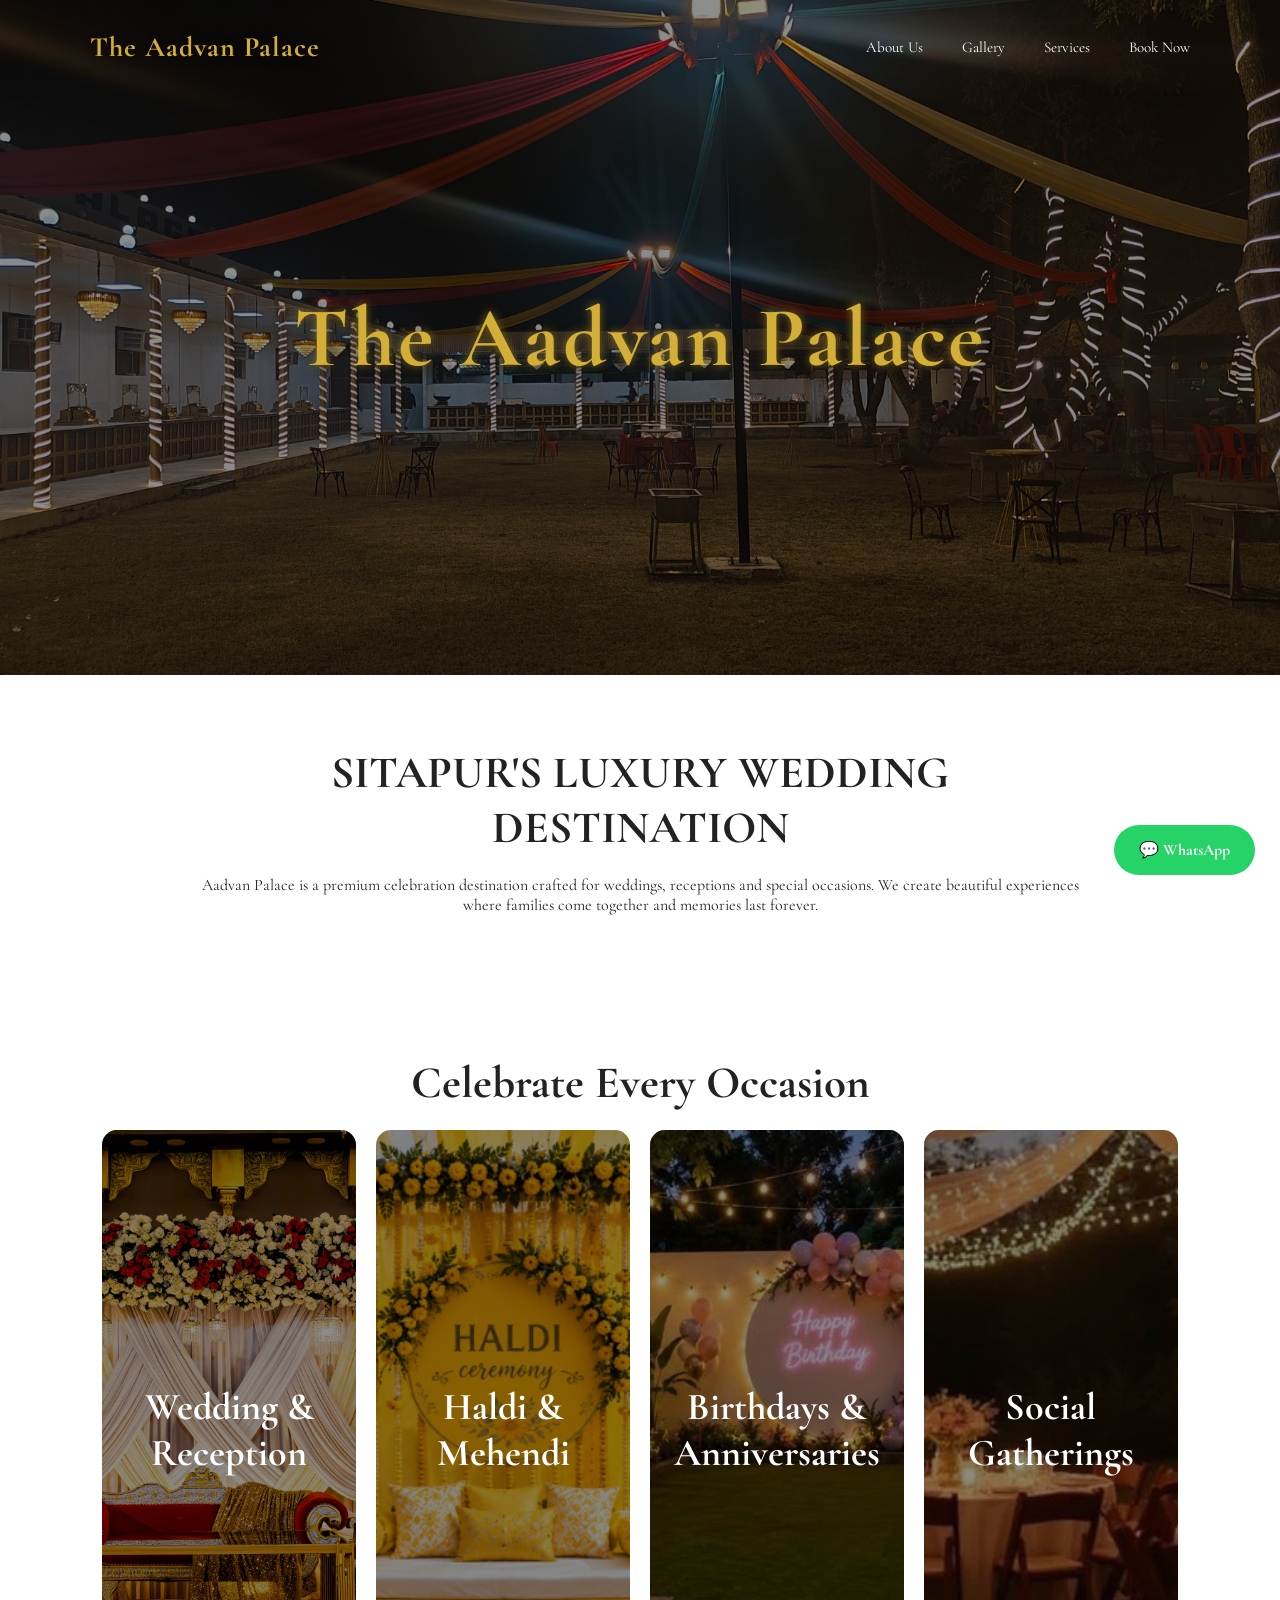
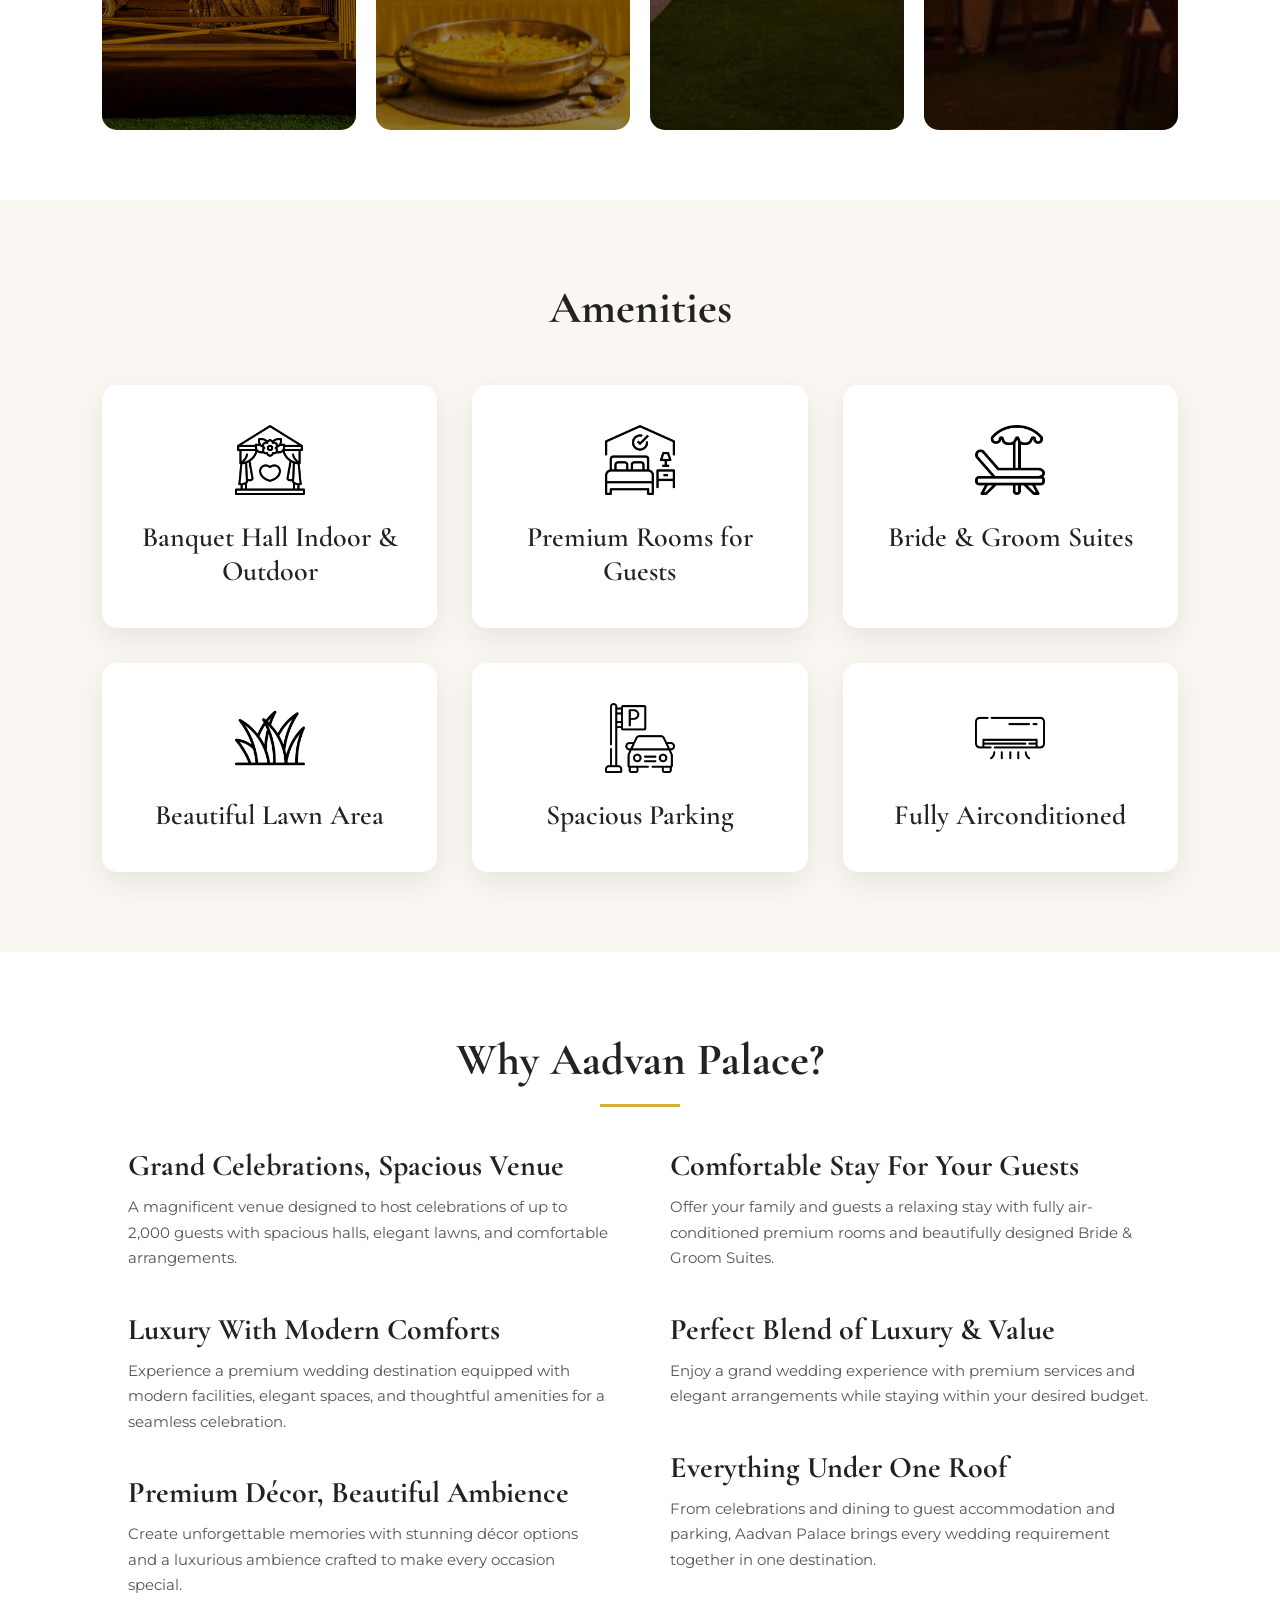
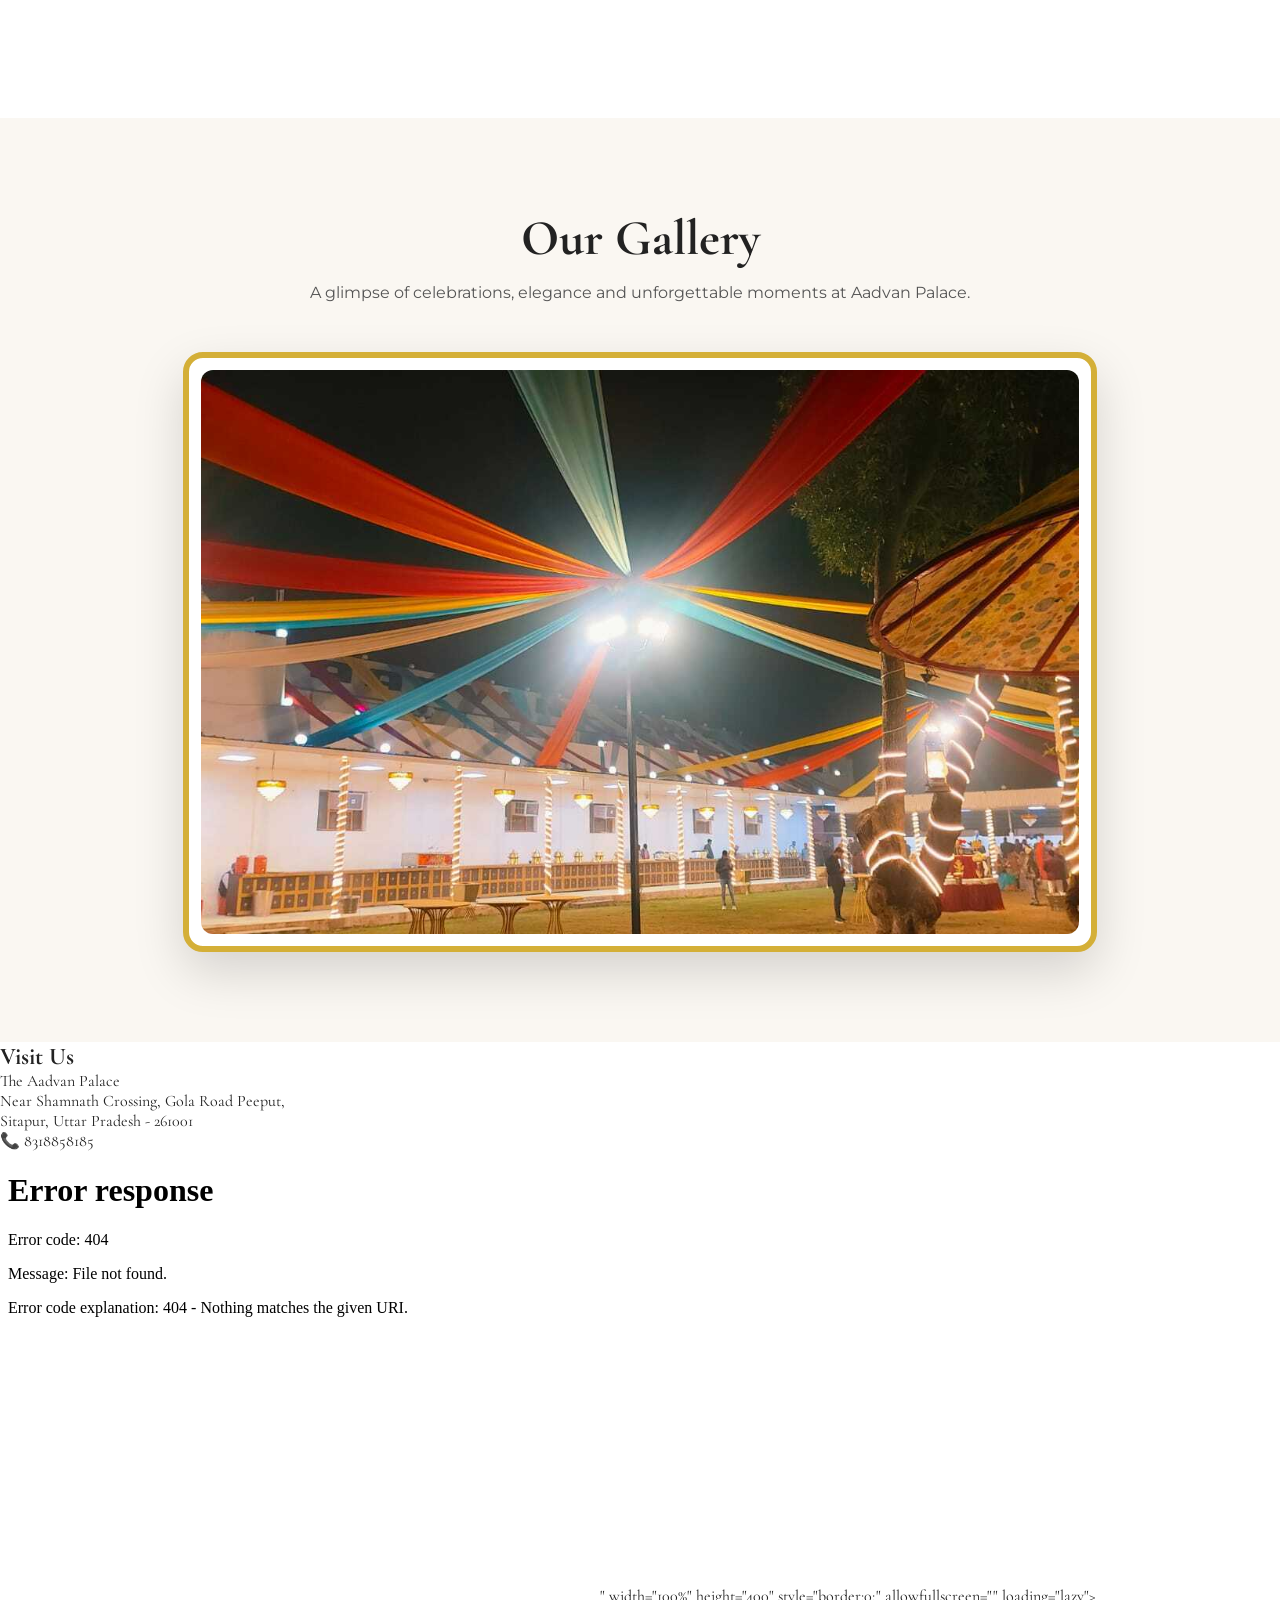
==== index.html @ c975ade1 "Update index.html" ====
<!DOCTYPE html>
<html>
<head>
    <title>The Aadvan Palace</title>
    <link rel="stylesheet" href="style.css">
    
    <link href="https://fonts.googleapis.com/css2?family=Cormorant+Garamond:wght@500;600;700&family=Montserrat:wght@300;400;500&display=swap" rel="stylesheet">
    
</head>

<body>

<header>
    <div class="logo">
        The Aadvan Palace
    </div>

    <nav>
        <a href="#">About Us</a>
        <a href="#">Gallery</a>
        <a href="#">Services</a>
        <a href="#">Book Now</a>
    </nav>
</header>


<section class="hero">

    <div class="hero-content">

  <h1>The Aadvan Palace</h1>


    </div>

</section>


<section class="about">

<h2>SITAPUR'S LUXURY WEDDING DESTINATION</h2>

<p>
Aadvan Palace is a premium celebration destination crafted for weddings,
receptions and special occasions. We create beautiful experiences where
families come together and memories last forever.
</p>

</section>


<section class="celebrations">

<h2>Celebrate Every Occasion</h2>

<div class="cards">

<div class="card wedding">
<h3>Wedding & Reception</h3>
</div>

<div class="card haldi">
<h3>Haldi & Mehendi</h3>
</div>

<div class="card birthday">
<h3>Birthdays & Anniversaries</h3>
</div>

<div class="card social">
<h3>Social Gatherings</h3>
</div>

</div>
</section>

    <section class="amenities">

<h2>Amenities</h2>

<div class="amenity-grid">

<div class="amenity">
<img src="images/banquet.png">
<h3>Banquet Hall Indoor & Outdoor</h3>
</div>

<div class="amenity">
<img src="images/rooms.png">
<h3>Premium Rooms for Guests</h3>
</div>

<div class="amenity">
<img src="images/suite.png">
<h3>Bride & Groom Suites</h3>
</div>

<div class="amenity">
<img src="images/lawn.png">
<h3>Beautiful Lawn Area</h3>
</div>

<div class="amenity">
<img src="images/parking.png">
<h3>Spacious Parking</h3>
</div>

<div class="amenity">
<img src="images/ac.png">
<h3>Fully Airconditioned</h3>
</div>

</div>

</section>

    <section class="why-aadvan">

<h2>Why Aadvan Palace?</h2>

<div class="why-container">

<div class="why-column">

<div class="why-item">
<h3>Grand Celebrations, Spacious Venue</h3>
<p>A magnificent venue designed to host celebrations of up to 2,000 guests with spacious halls, elegant lawns, and comfortable arrangements.</p>
</div>

<div class="why-item">
<h3>Luxury With Modern Comforts</h3>
<p>Experience a premium wedding destination equipped with modern facilities, elegant spaces, and thoughtful amenities for a seamless celebration.</p>
</div>

<div class="why-item">
<h3>Premium Décor, Beautiful Ambience</h3>
<p>Create unforgettable memories with stunning décor options and a luxurious ambience crafted to make every occasion special.</p>
</div>

</div>


<div class="why-column">

<div class="why-item">
<h3>Comfortable Stay For Your Guests</h3>
<p>Offer your family and guests a relaxing stay with fully air-conditioned premium rooms and beautifully designed Bride & Groom Suites.</p>
</div>

<div class="why-item">
<h3>Perfect Blend of Luxury & Value</h3>
<p>Enjoy a grand wedding experience with premium services and elegant arrangements while staying within your desired budget.</p>
</div>

<div class="why-item">
<h3>Everything Under One Roof</h3>
<p>From celebrations and dining to guest accommodation and parking, Aadvan Palace brings every wedding requirement together in one destination.</p>
</div>

</div>

</div>

</section>

    <section class="luxury-gallery">

<h2>Our Gallery</h2>

<p>
A glimpse of celebrations, elegance and unforgettable moments at Aadvan Palace.
</p>

<div class="gallery-frame">

<img id="gallery-image" src="images/gallery/gallery1.jpg">

</div>

</section>

    <section class="location">

<div class="location-info">

<h2>Visit Us</h2>

<p>
The Aadvan Palace<br>
Near Shamnath Crossing, Gola Road Peeput,<br>
Sitapur, Uttar Pradesh - 261001
</p>

<p>
📞 8318858185
</p>

</div>


<div class="map">

<iframe 
src="<iframe src="https://www.google.com/maps/embed?pb=!1m18!1m12!1m3!1d3536.099577955686!2d80.66773757611084!3d27.590442230636704!2m3!1f0!2f0!3f0!3m2!1i1024!2i768!4f13.1!3m3!1m2!1s0x399ed7fc6687936d%3A0x88c2ce3d3e775620!2sAadvan%20Resort!5e0!3m2!1sen!2sin!4v1784710762955!5m2!1sen!2sin" width="600" height="450" style="border:0;" allowfullscreen="" loading="lazy" referrerpolicy="strict-origin-when-cross-origin"></iframe>"
width="100%" 
height="400" 
style="border:0;" 
allowfullscreen="" 
loading="lazy">
</iframe>

</div>

</section>


<a class="whatsapp" href="#">
💬 WhatsApp
</a>

    <script src="script.js"></script>

</body>
</html>
---- style.css ----
* {
    margin: 0;
    padding: 0;
    box-sizing: border-box;
}

body {
    font-family: 'Cormorant Garamond', sans-serif;
    color: #222;
}

/* Header */

header {
    position: absolute;
    top: 0;
    width: 100%;
    padding: 30px 7%;
    display: flex;
    justify-content: space-between;
    align-items: center;
    z-index: 10;
    color: white;
}

.logo {
     font-family: 'Cormorant Garamond', serif;

    font-size: 28px;

    font-weight: 700;

    color: #d4af37;

    text-shadow: 2px 3px 8px rgba(0,0,0,0.5);

    letter-spacing: 1px;
}

nav a {
    color: white;
    text-decoration: none;
    margin-left: 35px;
    font-size: 15px;
}


/* Hero */

.hero {

    height: 75vh;

    background-image: url("images/hero.jpg");

    background-size: cover;
    background-position: center;

    display: flex;
    align-items: center;
    justify-content: center;

    position: relative;

}

.hero:before {

    content: "";

    position: absolute;

    inset: 0;

    background: rgba(0,0,0,0.45);

}


.hero-content {

    position: relative;

    color: white;

    text-align: center;

    max-width: 800px;

}


.hero-content h1 {

       font-family: 'Cormorant Garamond', serif;

    font-size: 85px;

    color: #d4af37;

    text-shadow:
    0 0 10px rgba(212,175,55,0.6),
    3px 4px 12px rgba(0,0,0,0.7);

    letter-spacing: 3px;

    font-weight: 700;

}


.hero-content h2 {

     font-family: 'Cormorant Garamond', serif;

    font-size: 55px;

    color:#f2f7f6;

    margin-bottom: 25px;

    letter-spacing: 1px;

}


.hero-content p {

    margin-top: 20px;

    font-size: 18px;

}



/* About */

.about {

    padding: 70px 15%;

    text-align: center;

}


.about h2,
.celebrations h2 {

    font-family: 'Cormorant Garamond', serif;

    font-size: 45px;

    margin-bottom: 20px;

}



/* Cards */

.celebrations {

    padding: 70px 8%;

    text-align: center;

}

.cards {

    display: grid;

    grid-template-columns: repeat(4, 1fr);

    gap: 20px;

}


.card {

    height: 600px;

    color: white;

    display: flex;

    justify-content: center;

    align-items: center;

    border-radius: 15px;

    background-size: cover;

    background-position: center;

    position: relative;

    overflow: hidden;

    transition: transform 0.4s ease;

}


.card:before {

    content: "";

    position: absolute;

    inset: 0;

    background: rgba(0,0,0,0.45);

}


.card h3 {

    position: relative;

    z-index: 2;

    font-family: 'Cormorant Garamond', serif;

    font-size: 38px;

}


.card:hover {

    transform: translateY(-10px) scale(1.03);

    box-shadow: 0 20px 40px rgba(0,0,0,0.25);

}


/* Card Images */

.wedding {

    background-image: url("images/wedding.jpg");

}


.haldi {

    background-image: url("images/haldi.jpg");

}


.birthday {

    background-image: url("images/birthday.jpg");

}


.social {

    background-image: url("images/social.jpg");

}

/* Amenities */

.amenities {

    padding: 80px 8%;
    text-align: center;
    background: #faf7f2;

}


.amenities h2 {

    font-family: 'Cormorant Garamond', serif;
    font-size: 45px;
    margin-bottom: 50px;

}


.amenity-grid {

    display: grid;
    grid-template-columns: repeat(3,1fr);
    gap: 35px;

}


.amenity {

    background: white;
    padding: 40px 25px;
    border-radius: 15px;
    box-shadow: 0 10px 30px rgba(0,0,0,0.08);

    transition: all 0.4s ease;

}


.amenity img {

    width: 70px;
    height: 70px;
    object-fit: contain;
    margin-bottom: 20px;

}


.amenity h3 {

    font-family: 'Cormorant Garamond', serif;
    font-size: 28px;
    font-weight: 600;

}


.amenity:hover {

    transform: translateY(-10px);

    box-shadow:0 20px 40px rgba(0,0,0,0.15);

}

/* Why Aadvan */

.why-aadvan {

    padding:80px 10%;
    text-align:center;
    background:white;

}


.why-aadvan h2 {

    font-family:'Cormorant Garamond', serif;
    font-size:45px;
    margin-bottom:60px;
    position:relative;

}


.why-aadvan h2:after {

    content:"";
    width:80px;
    height:3px;
    background:#d4af37;
    position:absolute;
    bottom:-20px;
    left:50%;
    transform:translateX(-50%);

}


.why-container {

    display:grid;
    grid-template-columns:1fr 1fr;
    gap:60px;
    text-align:left;

}


.why-item {

    margin-bottom:40px;

}


.why-item h3 {

    font-family:'Cormorant Garamond', serif;
    font-size:30px;
    color:#222;
    margin-bottom:10px;

}


.why-item p {

    font-family:'Montserrat', sans-serif;
    font-size:15px;
    line-height:1.7;
    color:#555;

}

/* Luxury Gallery */

.luxury-gallery {

    padding:90px 8%;
    text-align:center;
    background:#faf7f2;

}


.luxury-gallery h2 {

    font-family:'Cormorant Garamond', serif;
    font-size:50px;
    margin-bottom:15px;
    color:#222;

}


.luxury-gallery p {

    font-family:'Montserrat', sans-serif;
    font-size:16px;
    color:#555;
    margin-bottom:50px;

}


.gallery-frame {

    width:85%;
    height:600px;
    margin:auto;
    padding:12px;
    border:6px solid #d4af37;
    border-radius:20px;
    background:white;
    box-shadow:0 20px 50px rgba(0,0,0,0.15);

}


.gallery-frame img {

    width:100%;
    height:100%;
    object-fit:cover;
    border-radius:12px;
    opacity:1;
    transition: opacity 1.5s ease, transform 4s ease;

}

.gallery-frame img.zoom {

    transform:scale(1.00);

}



/* WhatsApp */

.whatsapp {

    position: fixed;

    bottom: 25px;

    right: 25px;

    background: #25D366;

    color:white;

    padding:15px 25px;

    border-radius:40px;

    text-decoration:none;

    font-weight:bold;

}


/* Mobile */

@media(max-width:768px){

header {

flex-direction:column;

}

nav {

margin-top:20px;

}

.cards {

grid-template-columns:1fr;

}

.hero-content h1 {

font-size:45px;

}
    .why-container {

grid-template-columns:1fr;

}

}


/* Luxury Title Animation */

.hero-content h1 {

    animation: revealTitle 4s ease forwards;


}


@keyframes revealTitle {

    from {

        opacity: 0;

        transform: translateY(30px);

        filter: blur(8px);

    }

    to {

        opacity: 1;

        transform: translateY(0);

        filter: blur(0);

    }

}
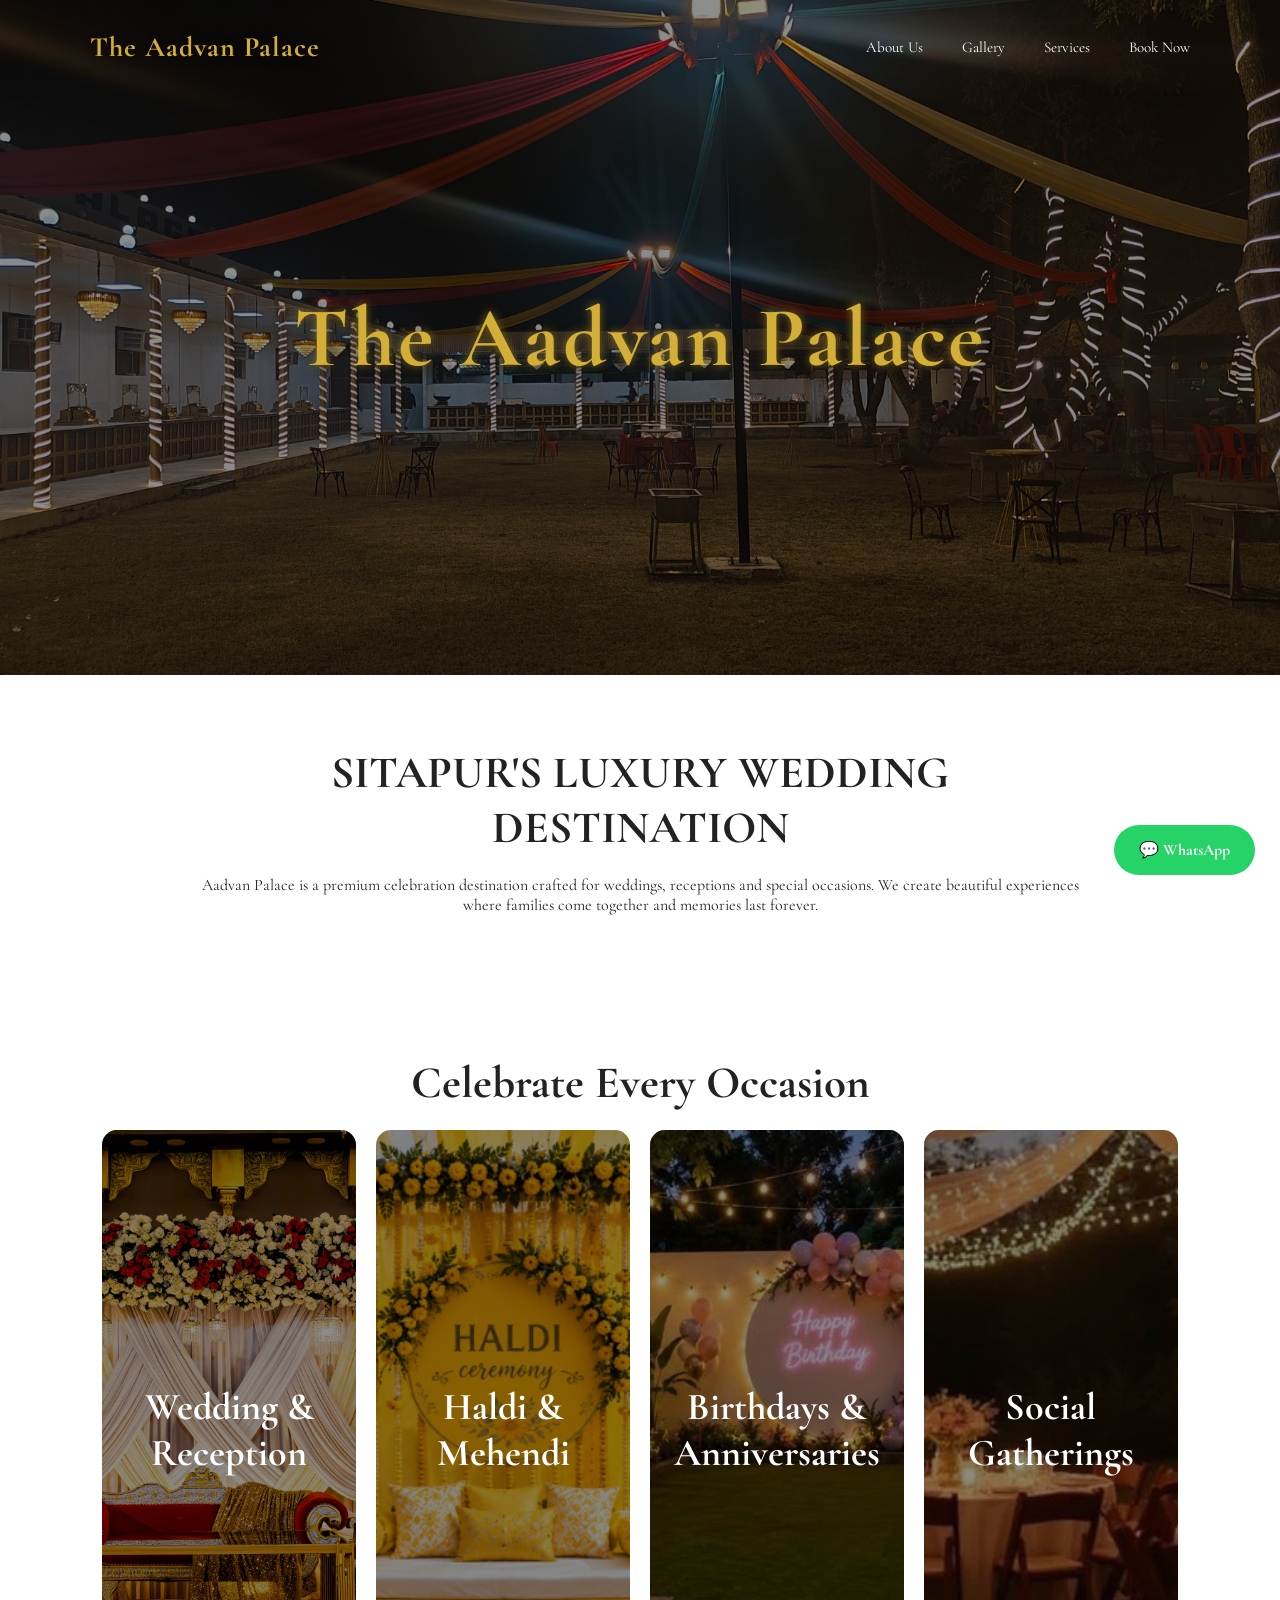
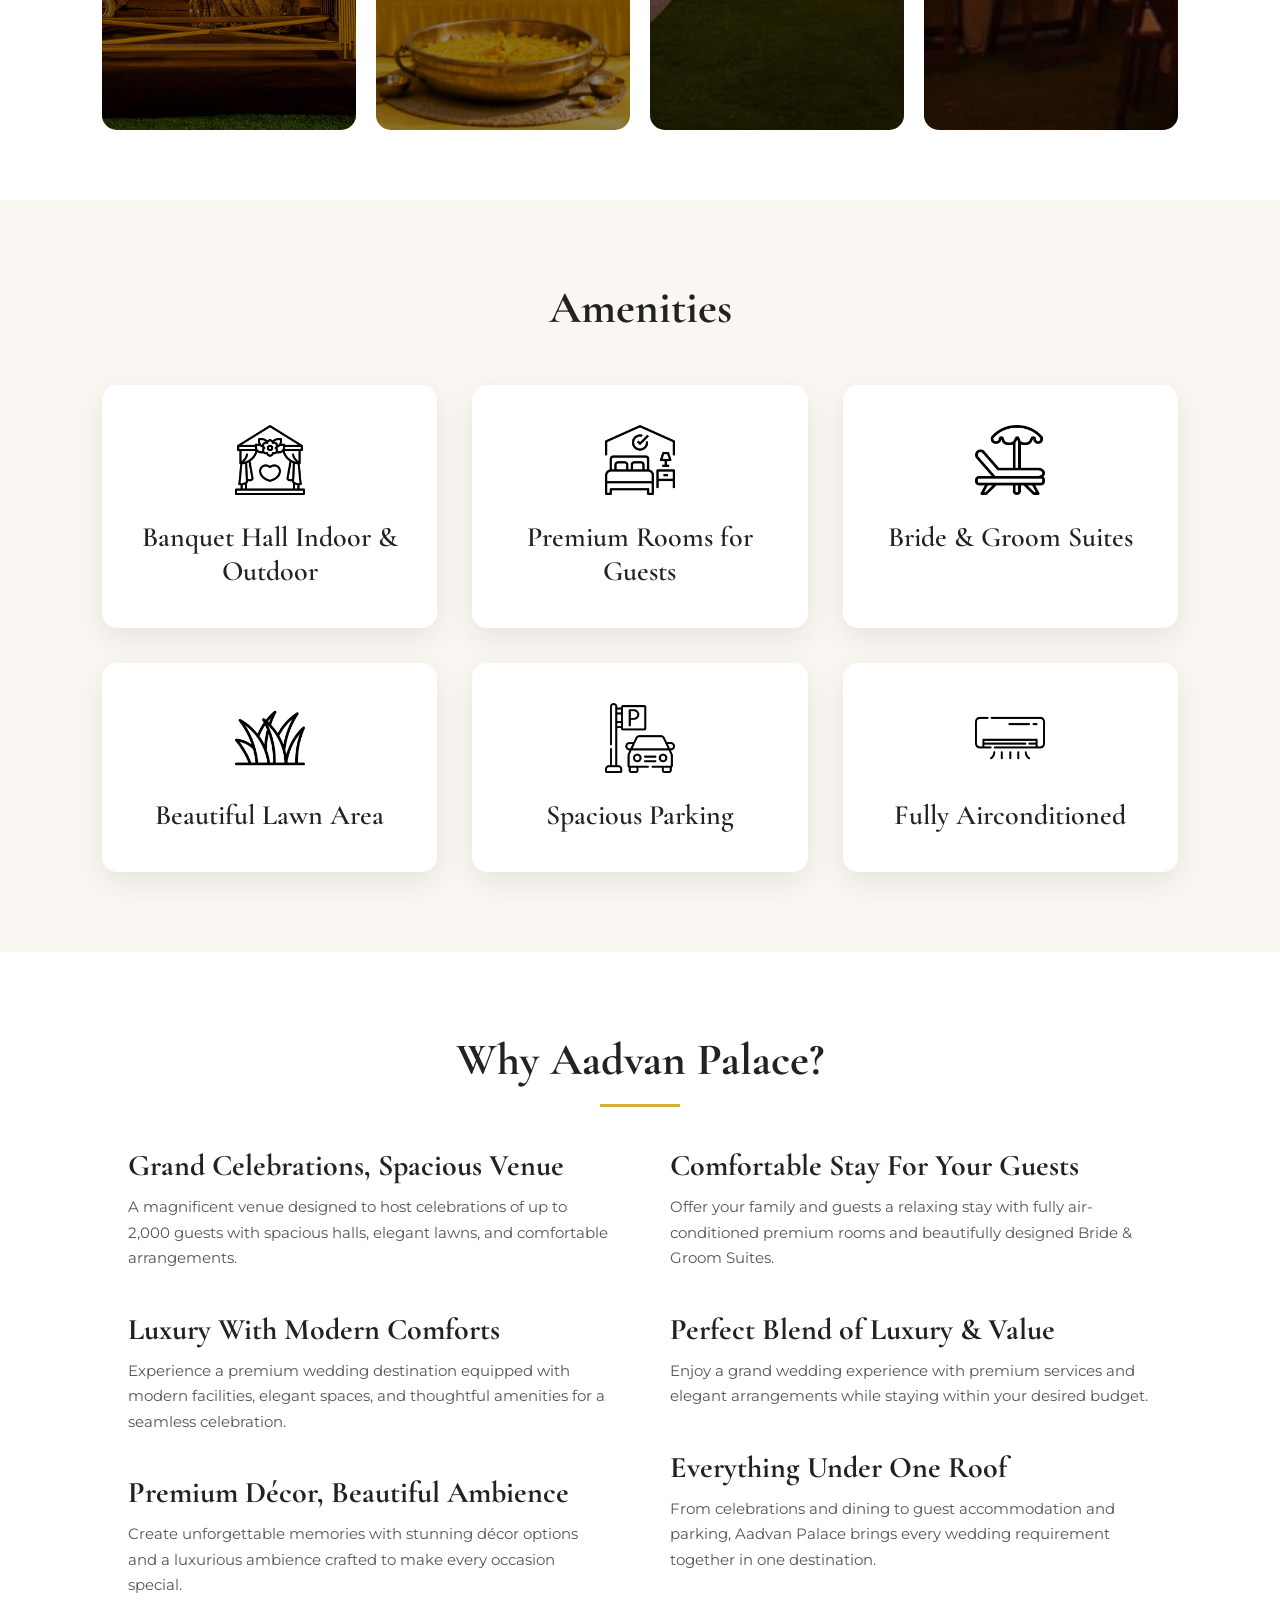
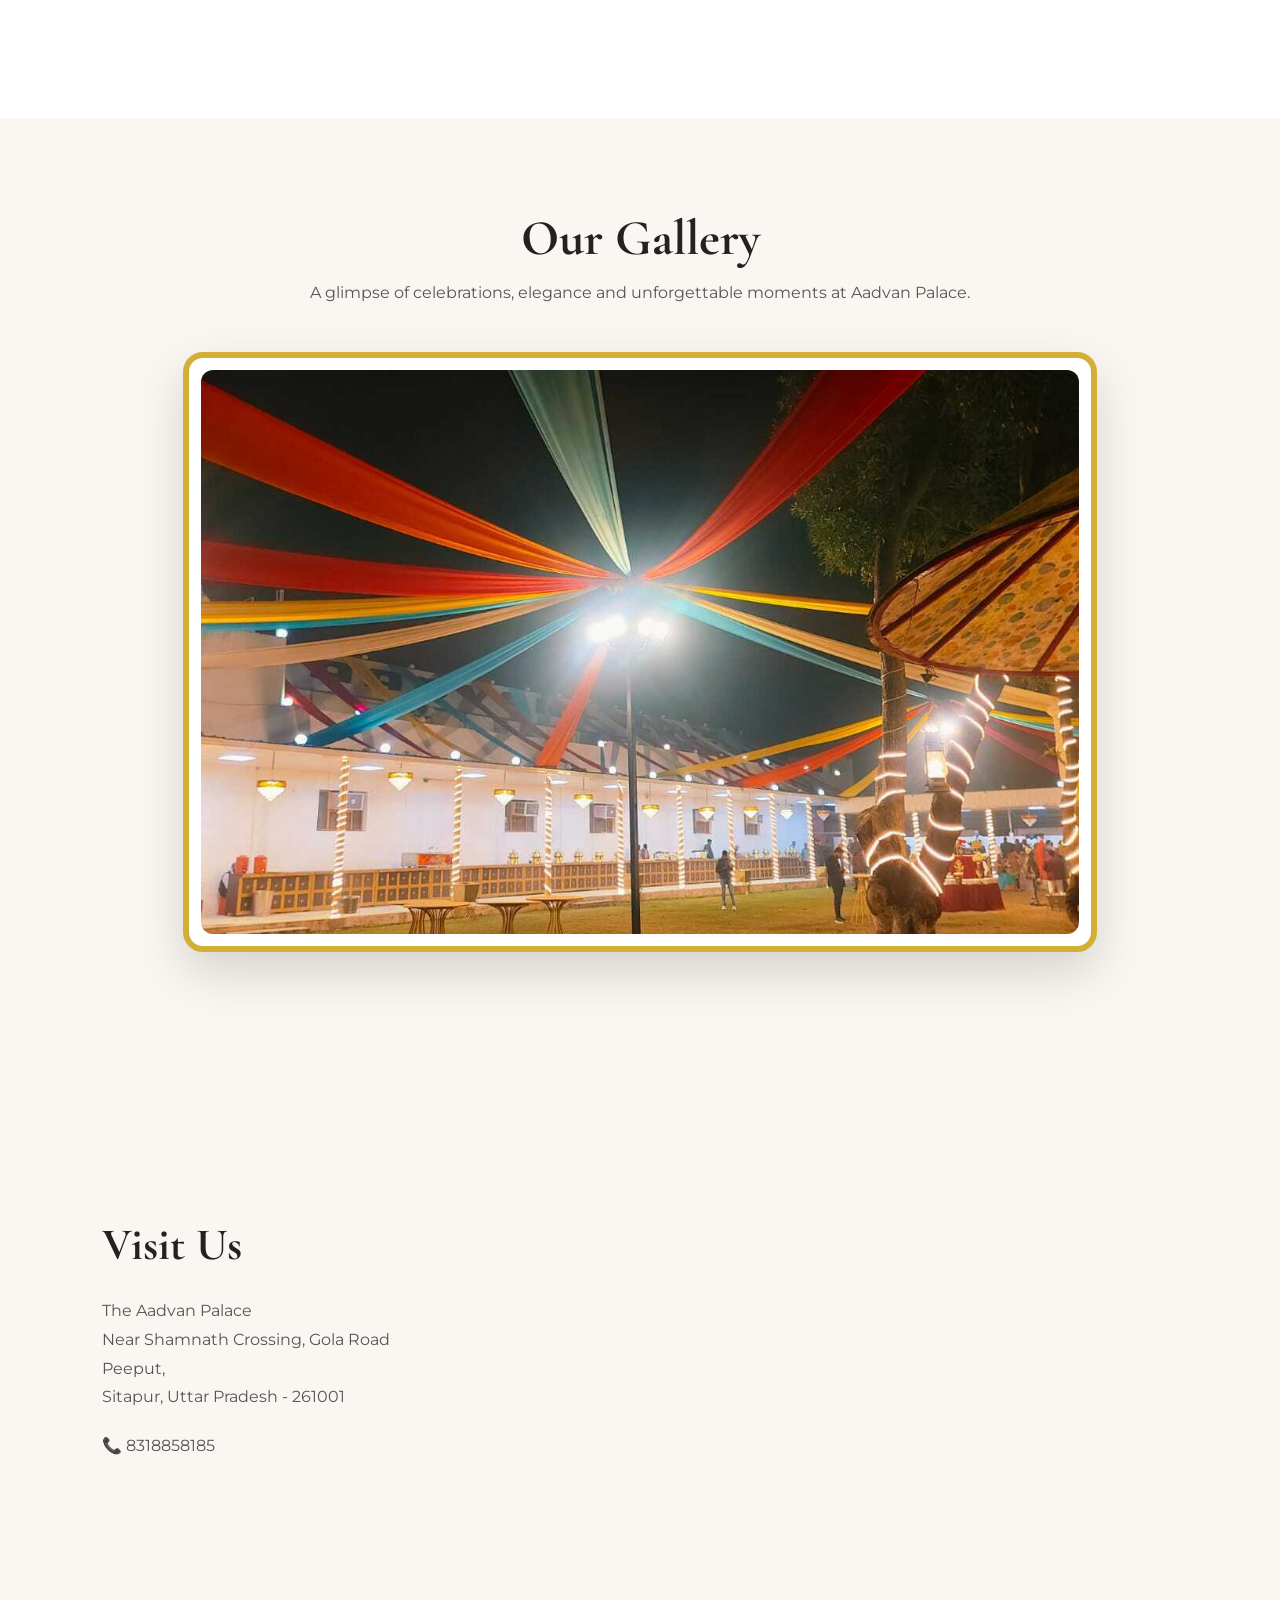
==== commit 1714fdf9: "Update index.html" ====
--- a/index.html
+++ b/index.html
@@ -201,7 +201,7 @@
 <div class="map">
 
 <iframe 
-src="<iframe src="https://www.google.com/maps/embed?pb=!1m18!1m12!1m3!1d3536.099577955686!2d80.66773757611084!3d27.590442230636704!2m3!1f0!2f0!3f0!3m2!1i1024!2i768!4f13.1!3m3!1m2!1s0x399ed7fc6687936d%3A0x88c2ce3d3e775620!2sAadvan%20Resort!5e0!3m2!1sen!2sin!4v1784710762955!5m2!1sen!2sin" width="600" height="450" style="border:0;" allowfullscreen="" loading="lazy" referrerpolicy="strict-origin-when-cross-origin"></iframe>"
+src="https://www.google.com/maps/embed?pb=!1m18!1m12!1m3!1d3536.099577955686!2d80.66773757611084!3d27.590442230636704!2m3!1f0!2f0!3f0!3m2!1i1024!2i768!4f13.1!3m3!1m2!1s0x399ed7fc6687936d%3A0x88c2ce3d3e775620!2sAadvan%20Resort!5e0!3m2!1sen!2sin!4v1784710762955!5m2!1sen!2sin" width="600" height="450" style="border:0;" allowfullscreen="" loading="lazy" referrerpolicy="strict-origin-when-cross-origin"
 width="100%" 
 height="400" 
 style="border:0;" 
--- a/style.css
+++ b/style.css
@@ -533,6 +533,57 @@
 
 }
 
+/* Location */
+
+.location {
+
+    display:grid;
+    grid-template-columns:1fr 2fr;
+    gap:40px;
+    padding:80px 8%;
+    background:#faf7f2;
+    align-items:center;
+
+}
+
+
+.location-info h2 {
+
+    font-family:'Cormorant Garamond', serif;
+    font-size:45px;
+    margin-bottom:25px;
+
+}
+
+
+.location-info p {
+
+    font-family:'Montserrat', sans-serif;
+    font-size:16px;
+    line-height:1.8;
+    color:#555;
+    margin-bottom:20px;
+
+}
+
+
+.map iframe {
+
+    border-radius:15px;
+
+}
+
+
+@media(max-width:768px){
+
+.location {
+
+grid-template-columns:1fr;
+
+}
+
+}
+
 
 /* Luxury Title Animation */
 
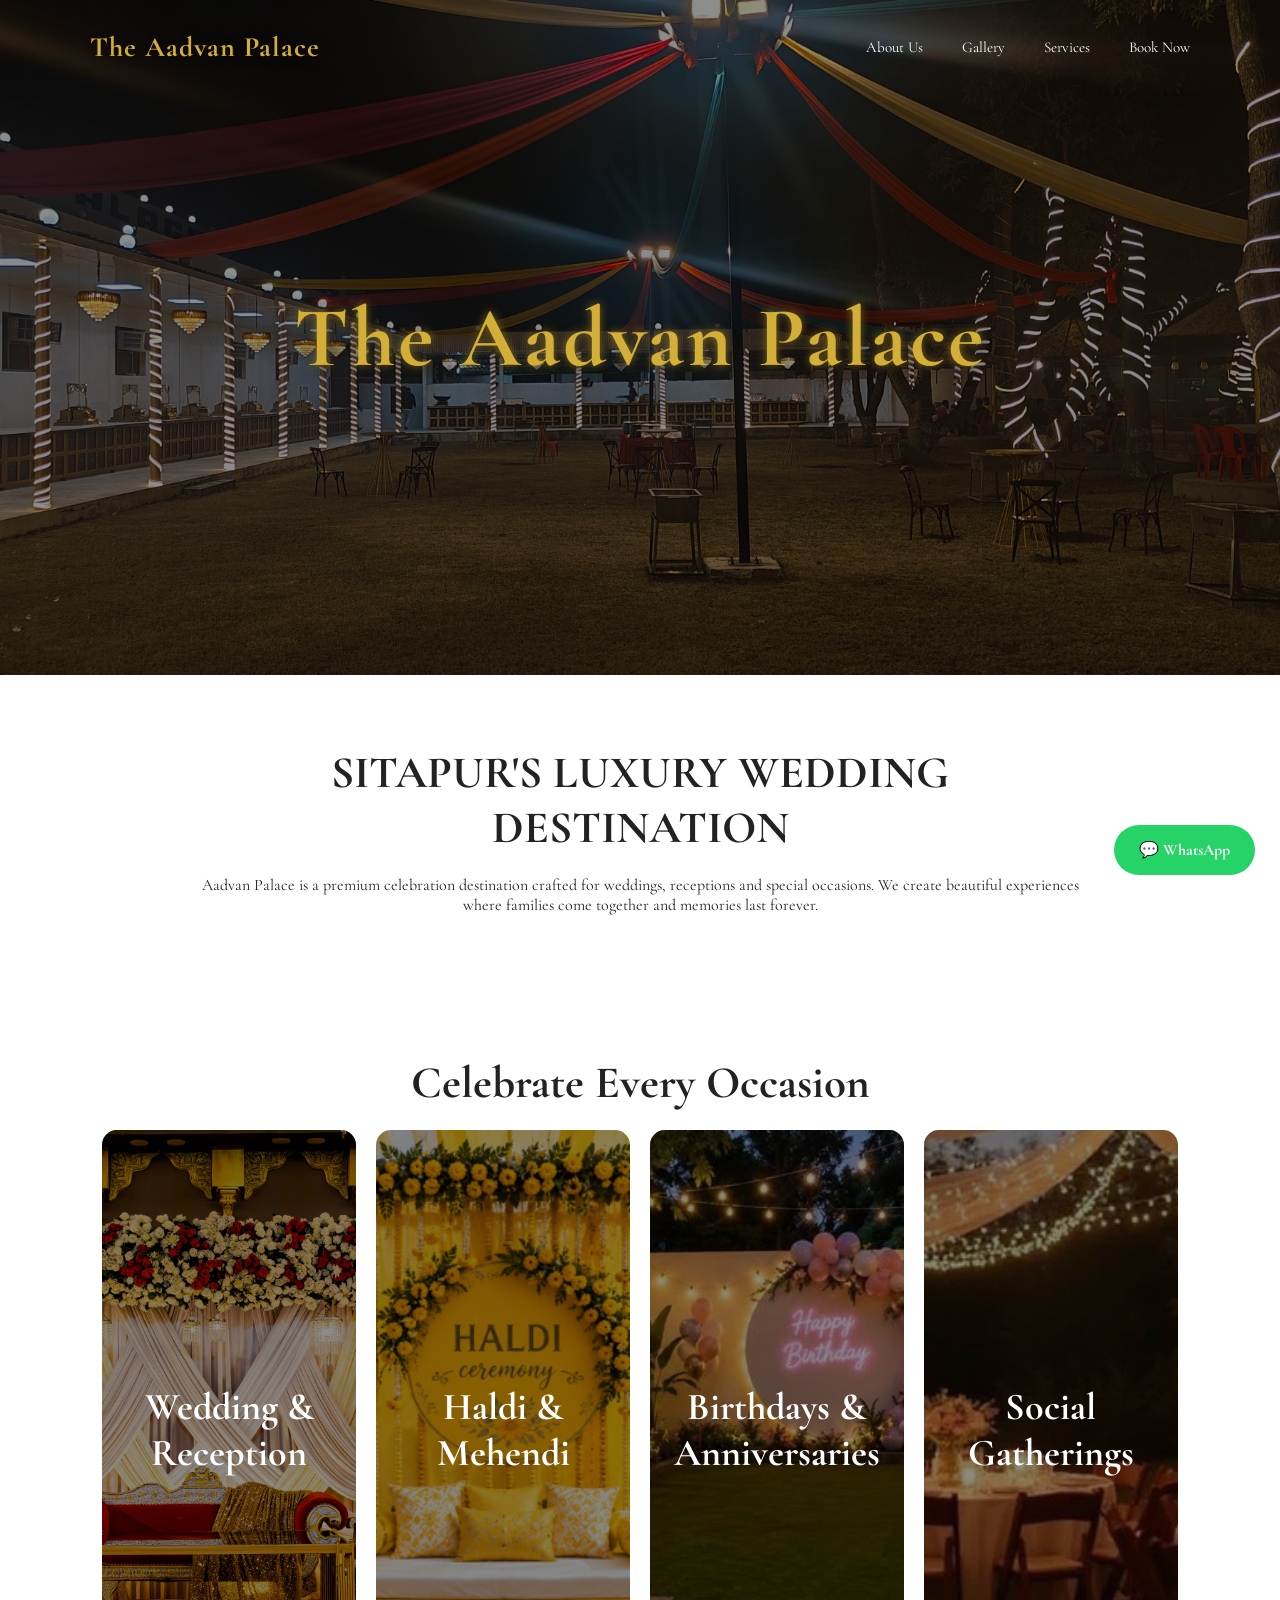
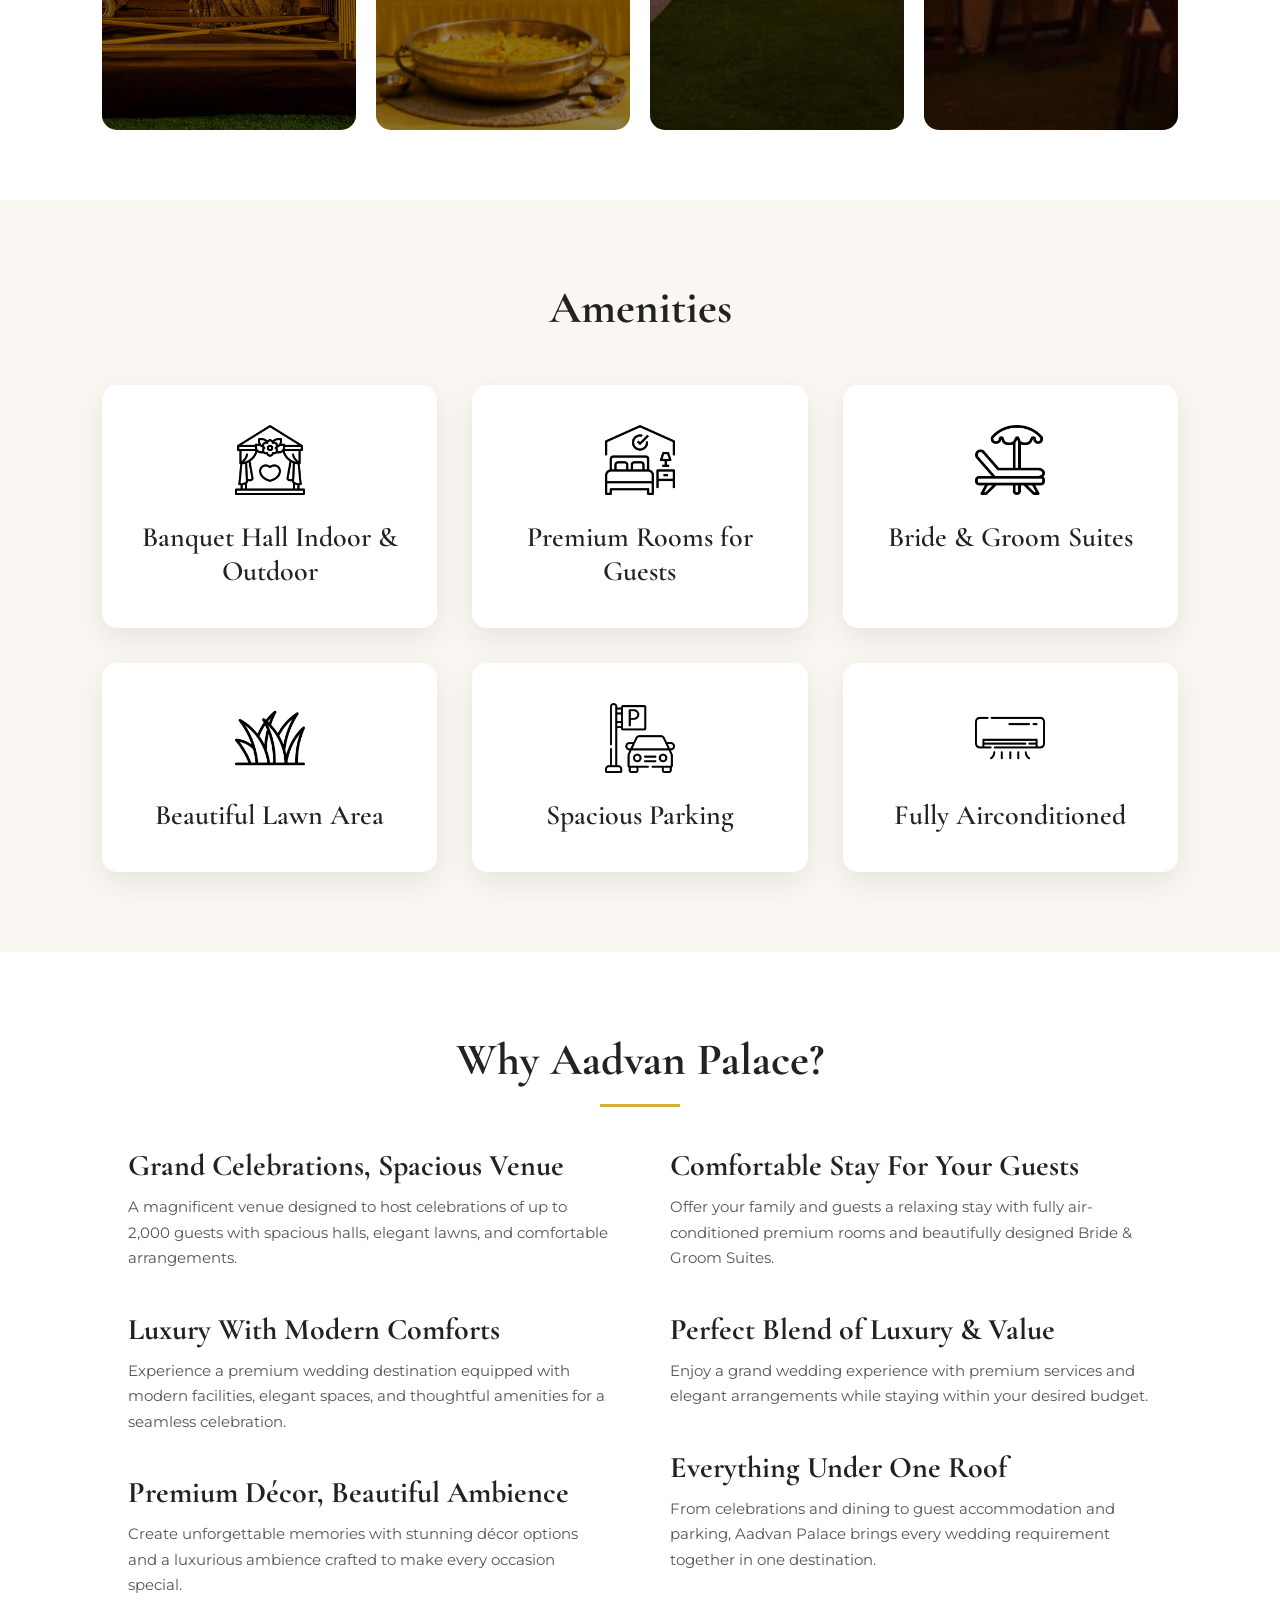
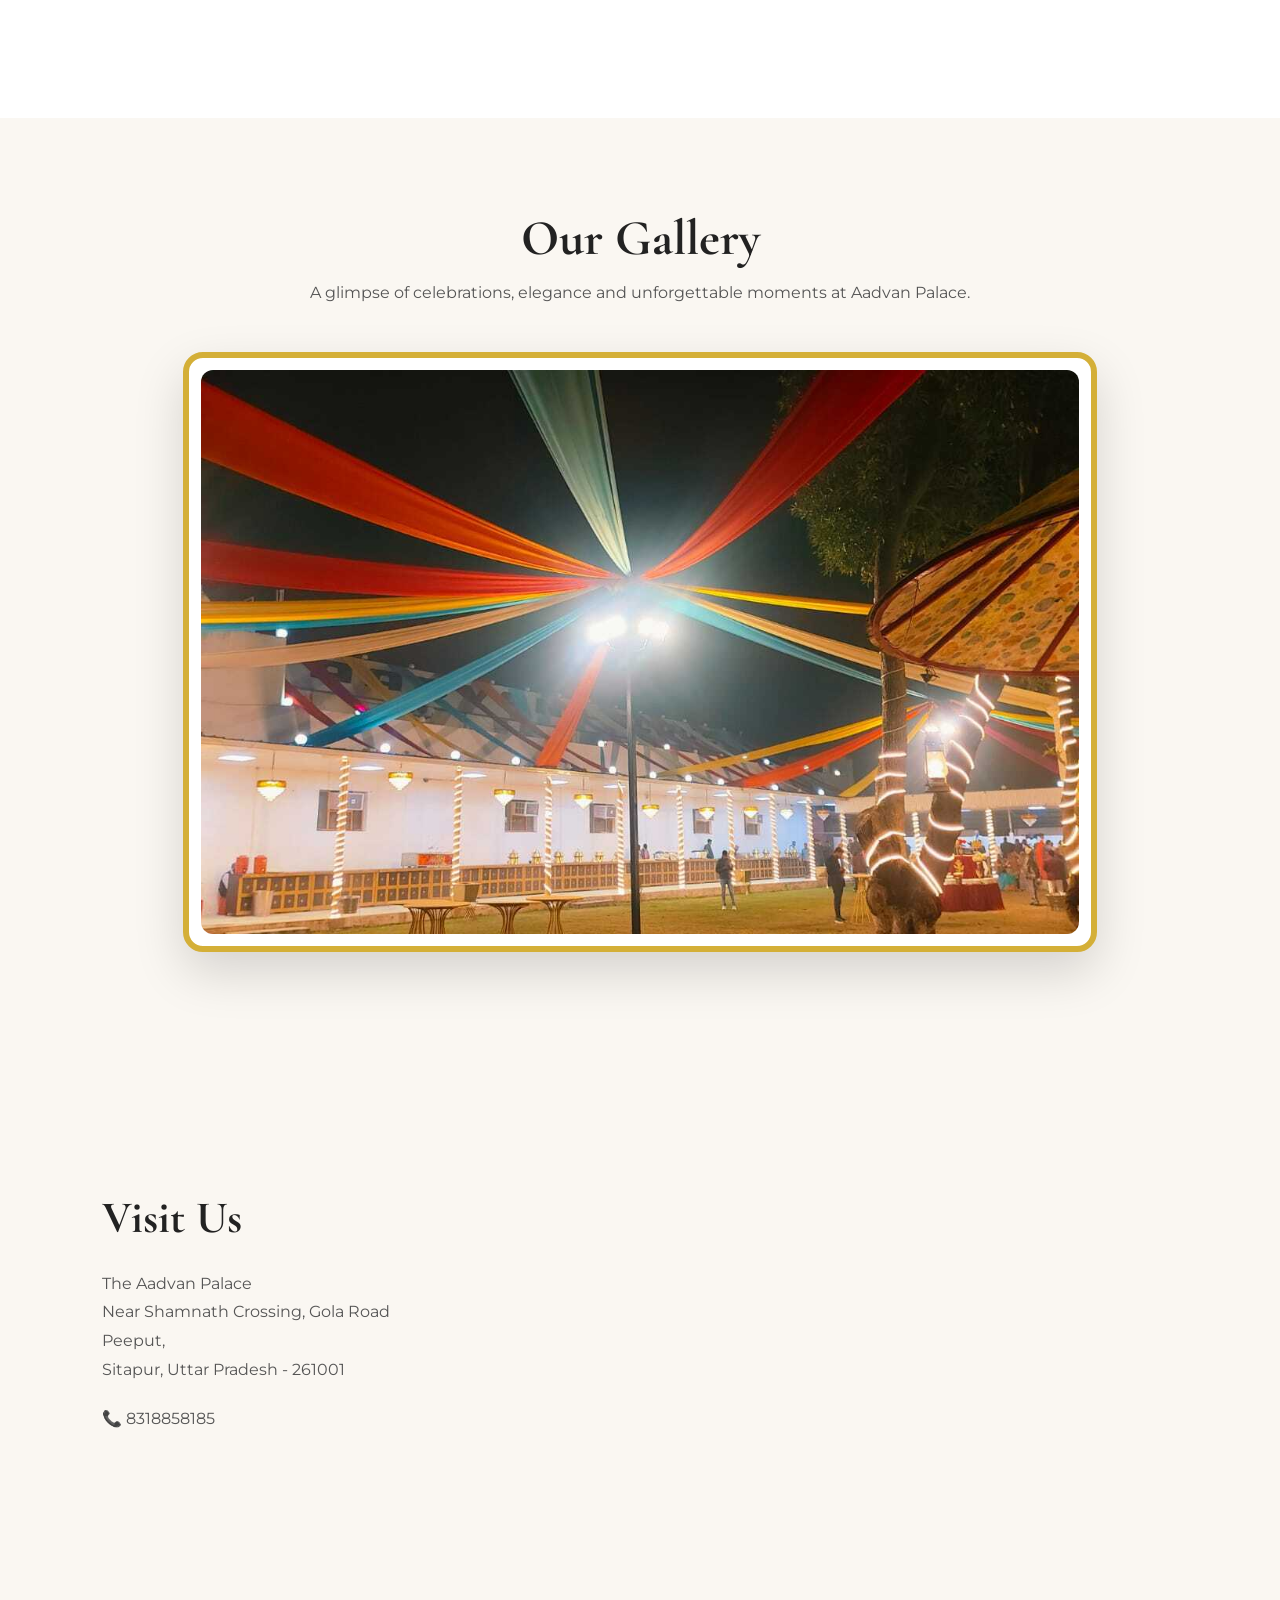
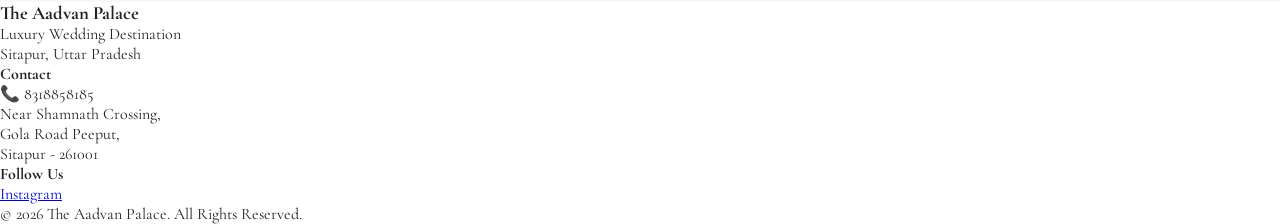
==== commit 8340ba03: "Update index.html" ====
--- a/index.html
+++ b/index.html
@@ -213,6 +213,44 @@
 
 </section>
 
+    <footer>
+
+<div class="footer-content">
+
+<div>
+<h3>The Aadvan Palace</h3>
+<p>
+Luxury Wedding Destination<br>
+Sitapur, Uttar Pradesh
+</p>
+</div>
+
+
+<div>
+<h4>Contact</h4>
+<p>📞 8318858185</p>
+<p>Near Shamnath Crossing,<br>
+Gola Road Peeput,<br>
+Sitapur - 261001</p>
+</div>
+
+
+<div>
+<h4>Follow Us</h4>
+<a href="https://www.instagram.com/theaadvanpalace/" target="_blank">
+Instagram
+</a>
+</div>
+
+</div>
+
+
+<div class="footer-bottom">
+© 2026 The Aadvan Palace. All Rights Reserved.
+</div>
+
+</footer>
+
 
 <a class="whatsapp" href="#">
 💬 WhatsApp
--- a/style.css
+++ b/style.css
@@ -568,9 +568,10 @@
 
 
 .map iframe {
-
+    width:100%;
+    height:400px;
     border-radius:15px;
-
+    display:block;
 }
 
 
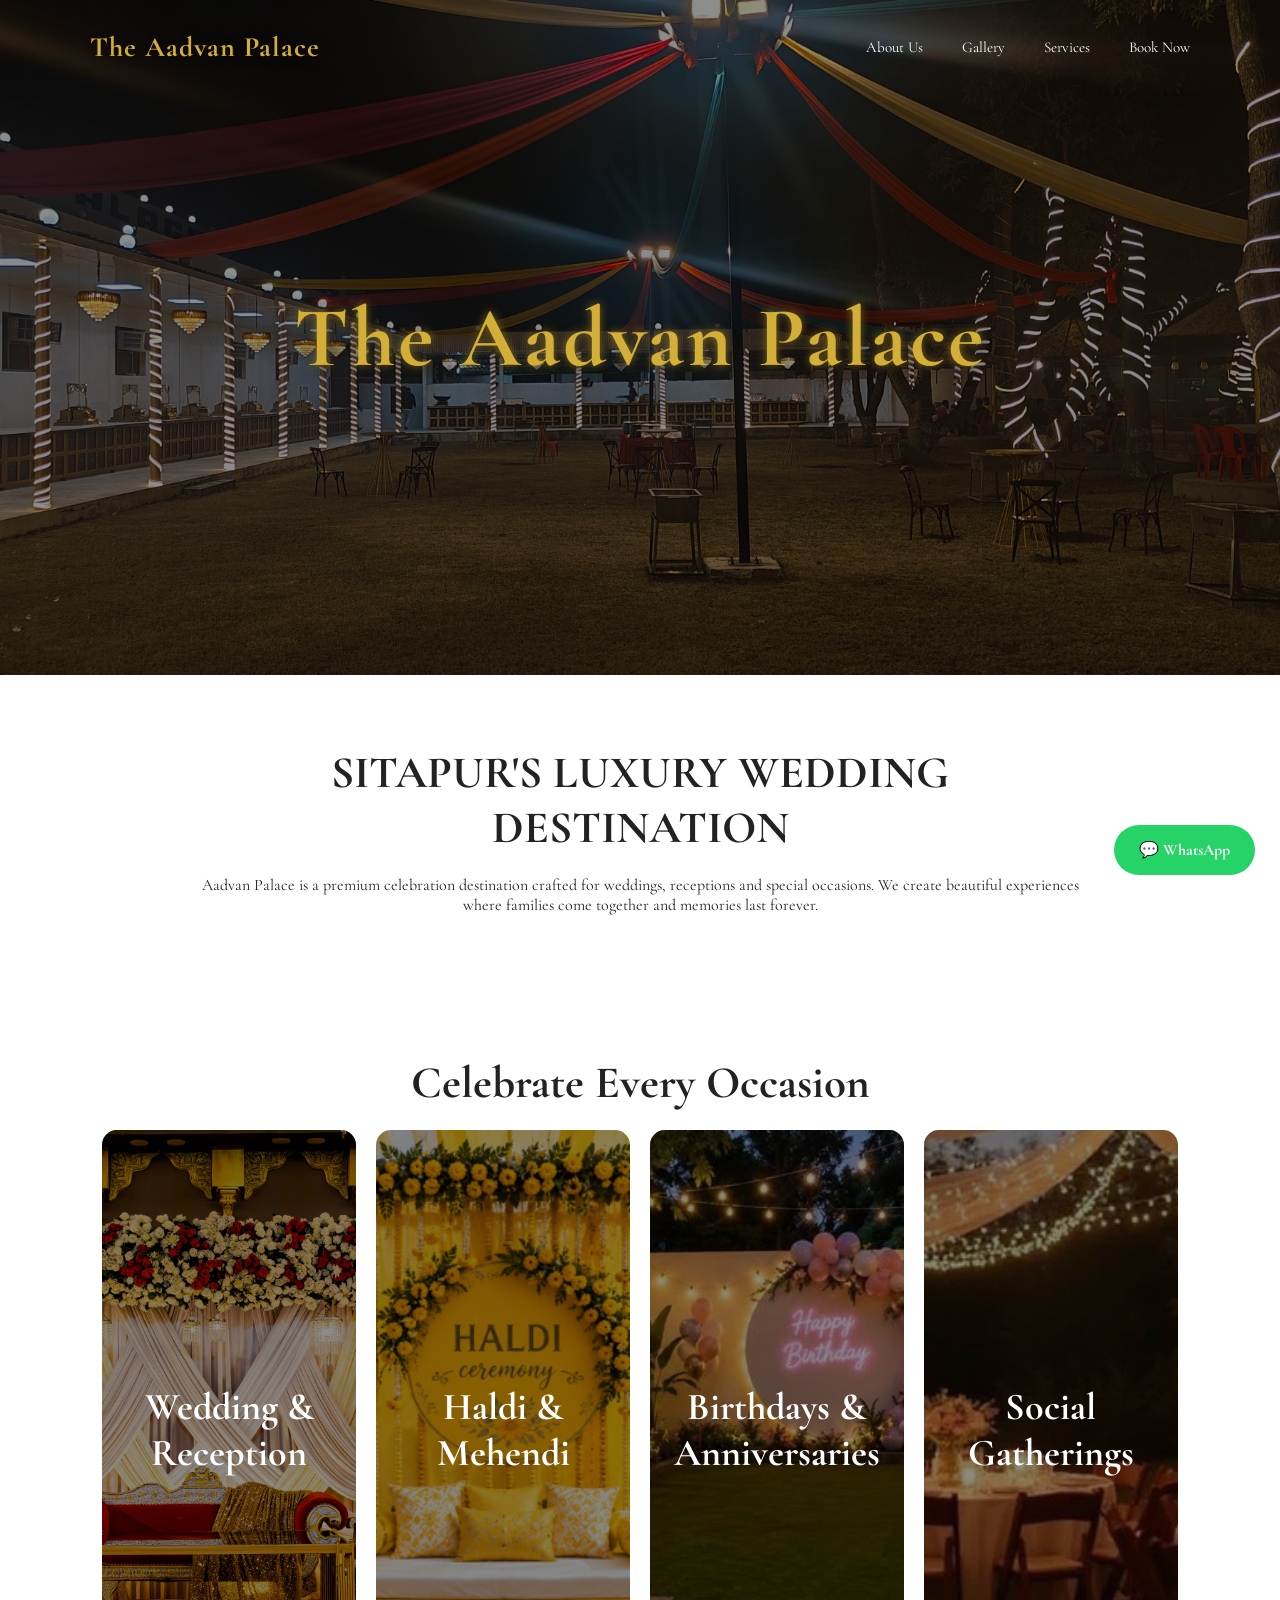
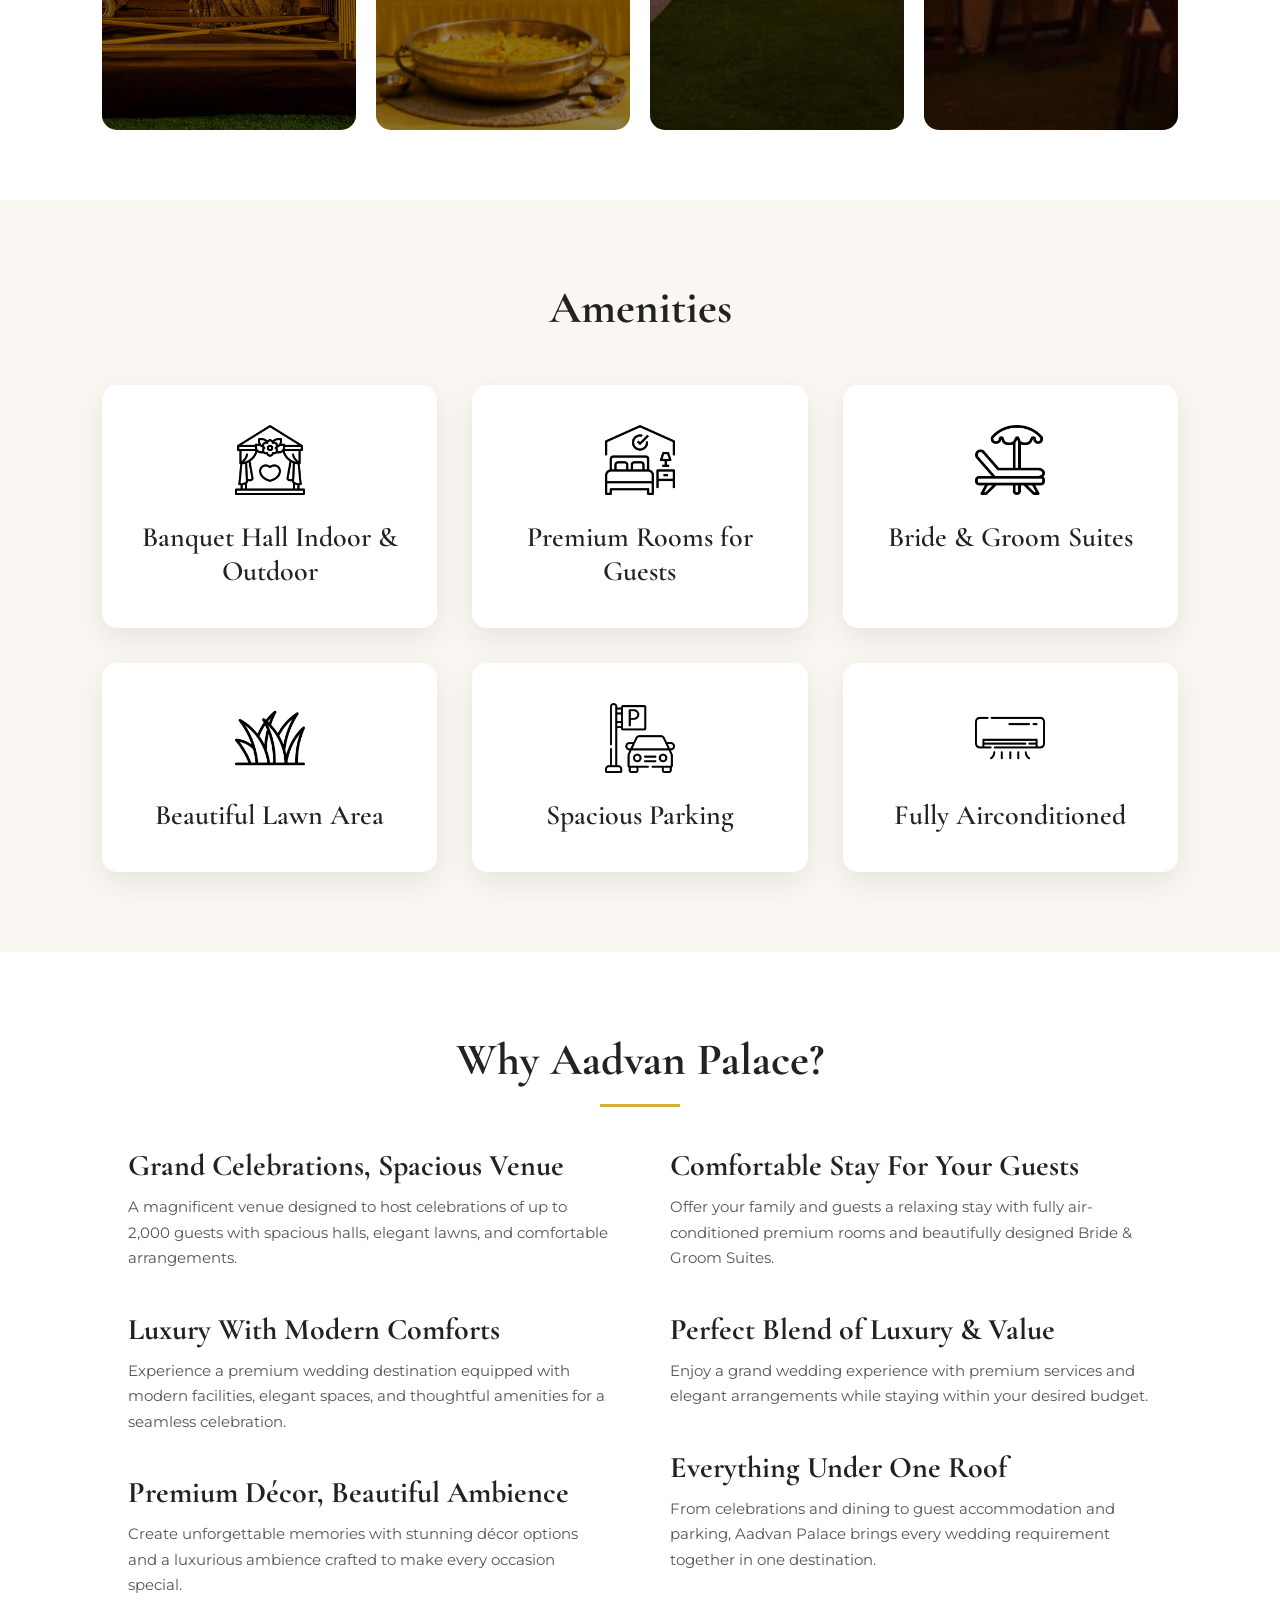
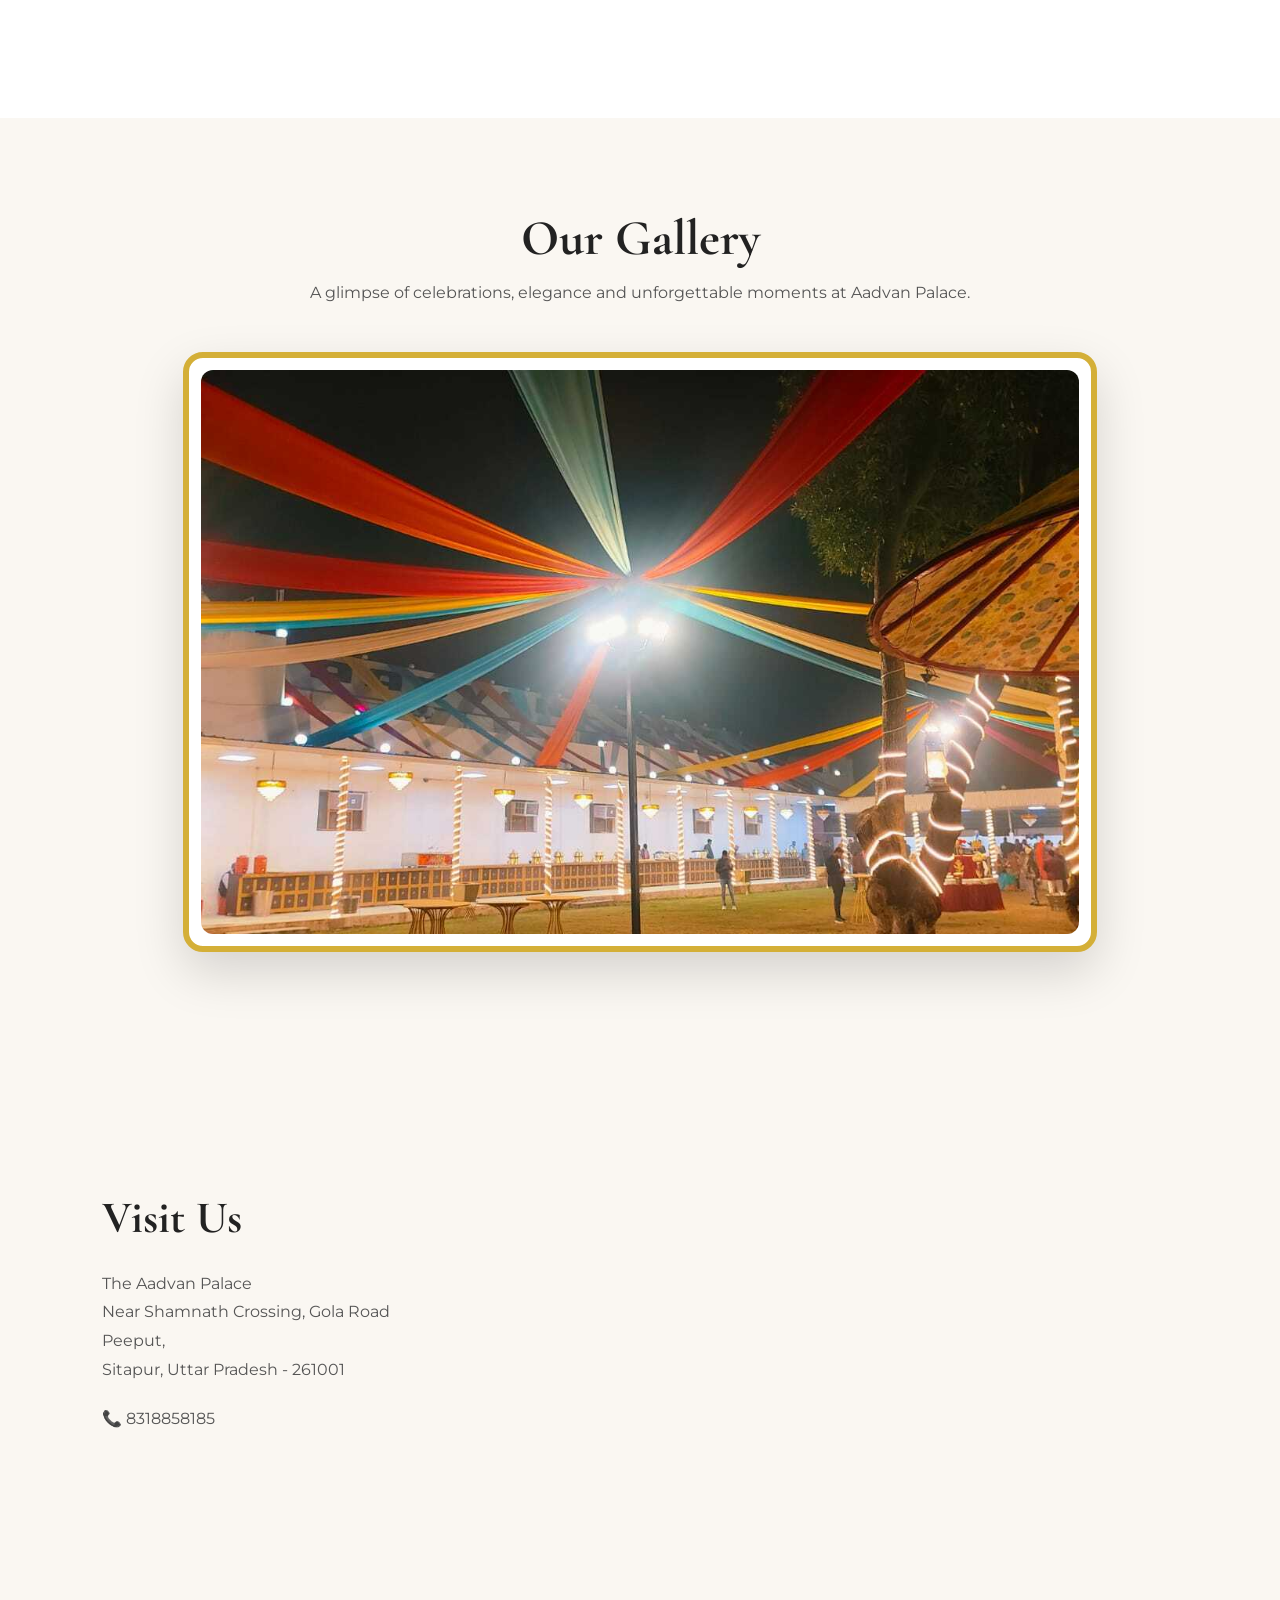
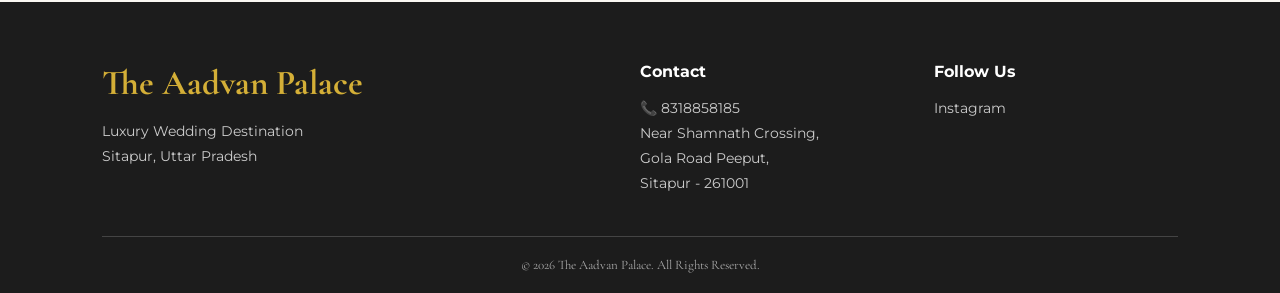
==== commit a60b95d9: "Update index.html" ====
--- a/index.html
+++ b/index.html
@@ -252,7 +252,7 @@
 </footer>
 
 
-<a class="whatsapp" href="#">
+<a class="whatsapp" href="https://wa.me/918318858185?text=Hello%20Aadvan%20Palace,%20I%20would%20like%20to%20enquire%20about%20wedding%20bookings." target="_blank">
 💬 WhatsApp
 </a>
 
--- a/style.css
+++ b/style.css
@@ -619,3 +619,75 @@
     }
 
 }
+
+/* Footer */
+
+footer {
+
+    background:#1c1c1c;
+    color:white;
+    padding:60px 8% 20px;
+
+}
+
+
+.footer-content {
+
+    display:grid;
+    grid-template-columns:2fr 1fr 1fr;
+    gap:50px;
+
+}
+
+
+footer h3 {
+
+    font-family:'Cormorant Garamond', serif;
+    font-size:35px;
+    color:#d4af37;
+    margin-bottom:15px;
+
+}
+
+
+footer h4 {
+
+    font-family:'Montserrat', sans-serif;
+    margin-bottom:15px;
+
+}
+
+
+footer p,
+footer a {
+
+    font-family:'Montserrat', sans-serif;
+    color:#ccc;
+    font-size:14px;
+    line-height:1.8;
+    text-decoration:none;
+
+}
+
+
+.footer-bottom {
+
+    margin-top:40px;
+    padding-top:20px;
+    border-top:1px solid #444;
+    text-align:center;
+    font-size:13px;
+    color:#aaa;
+
+}
+
+
+@media(max-width:768px){
+
+.footer-content {
+
+grid-template-columns:1fr;
+
+}
+
+}
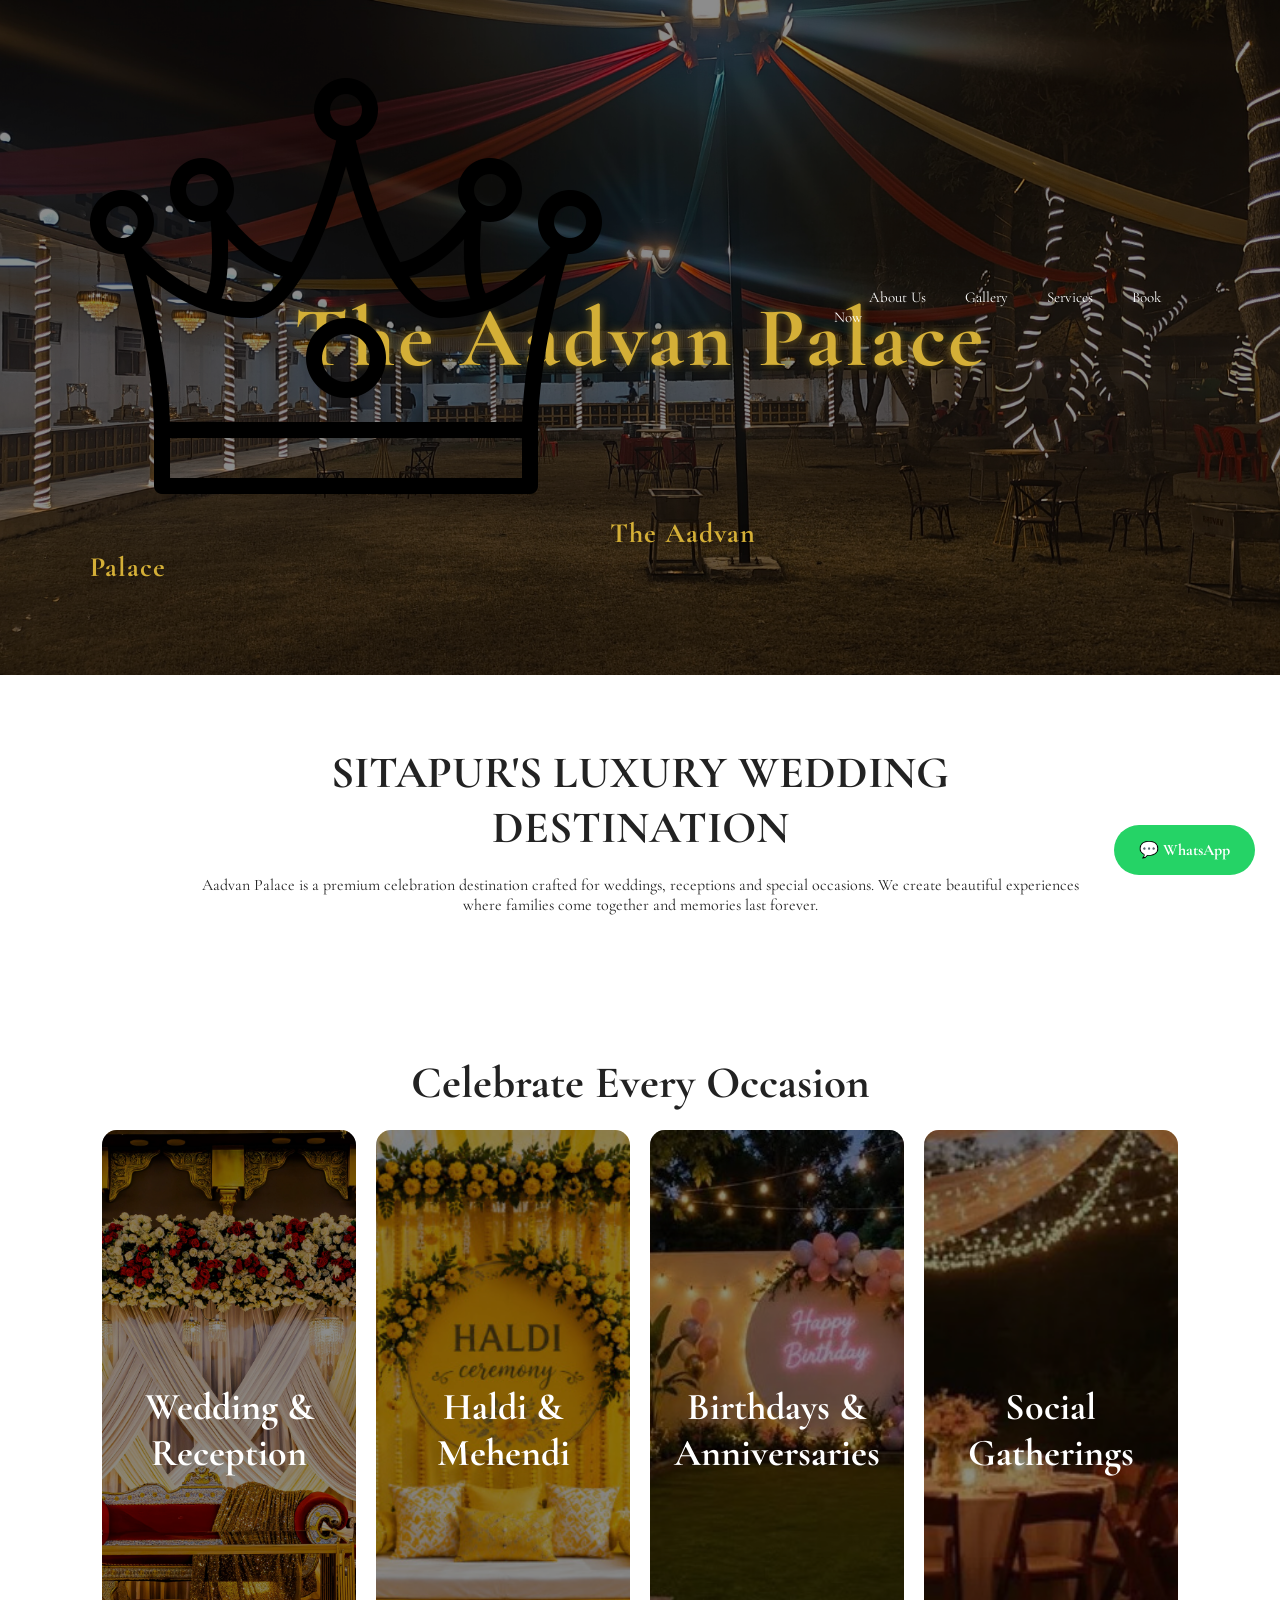
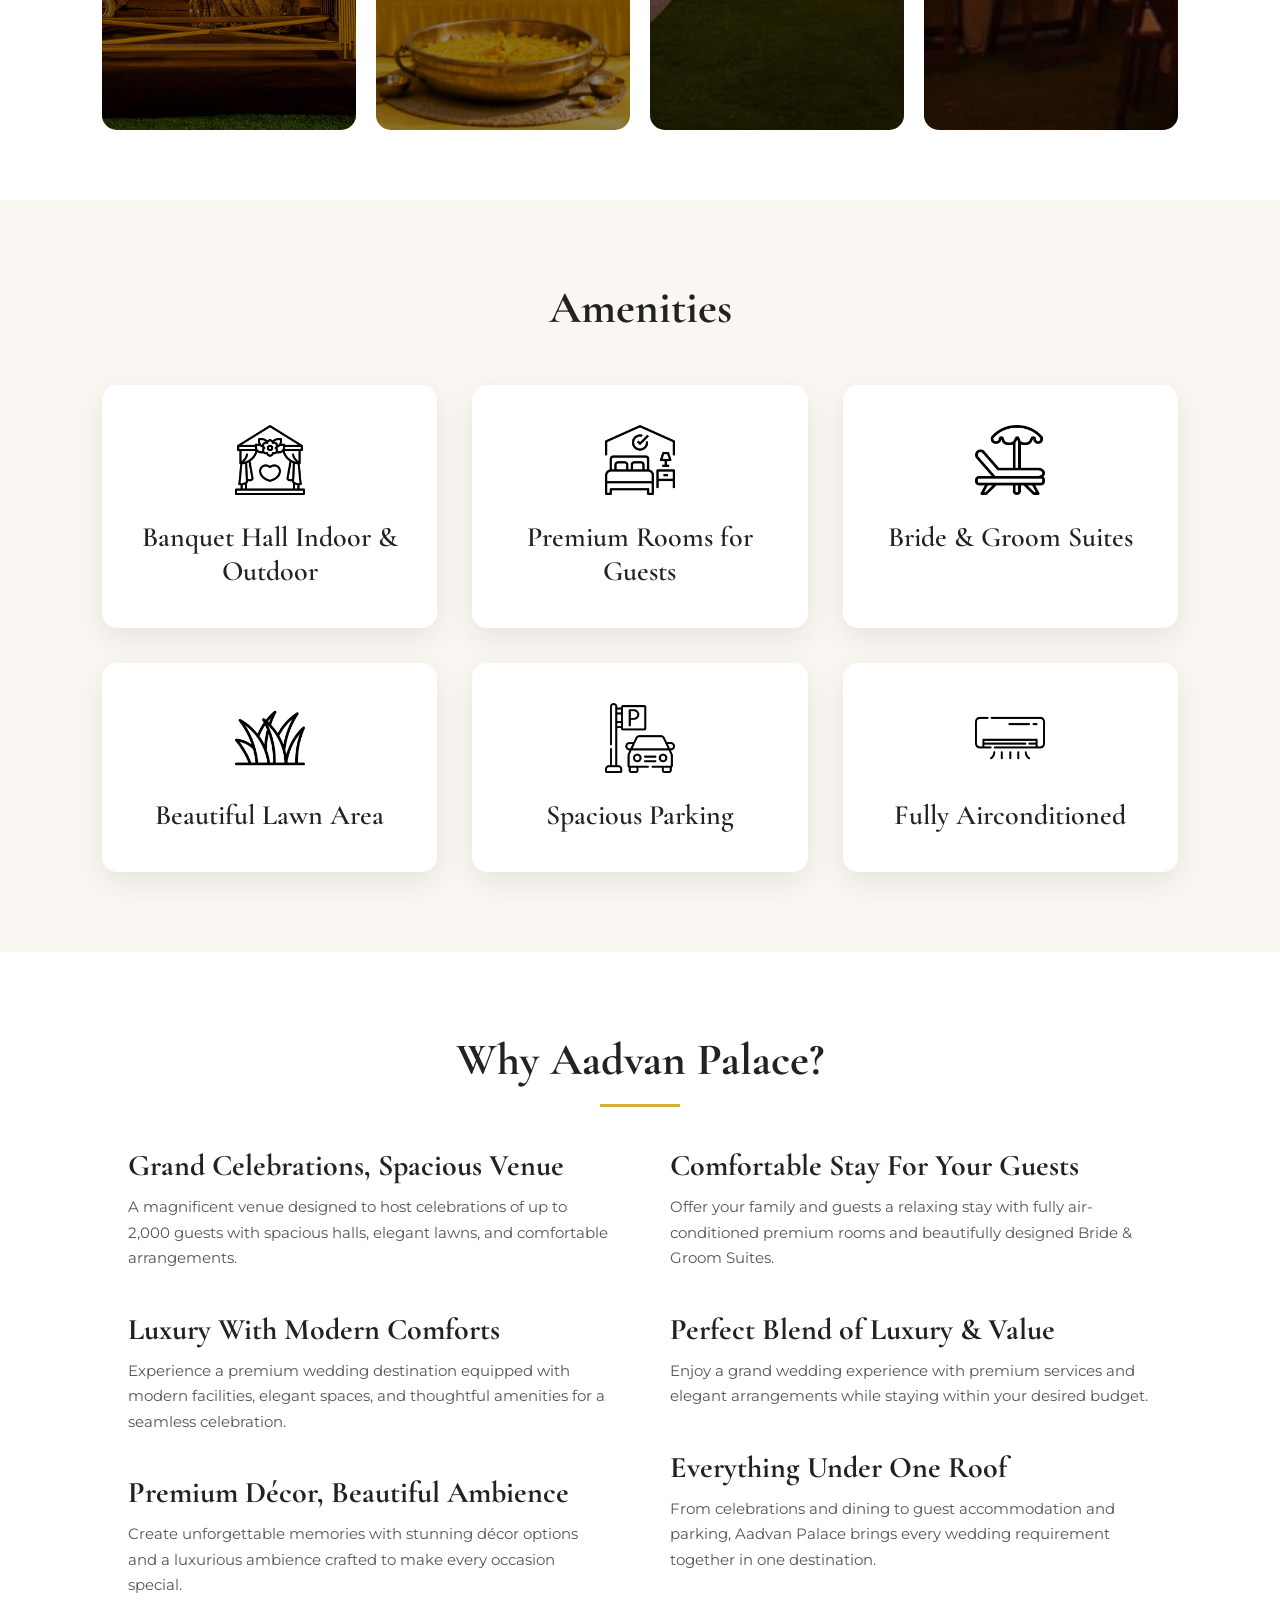
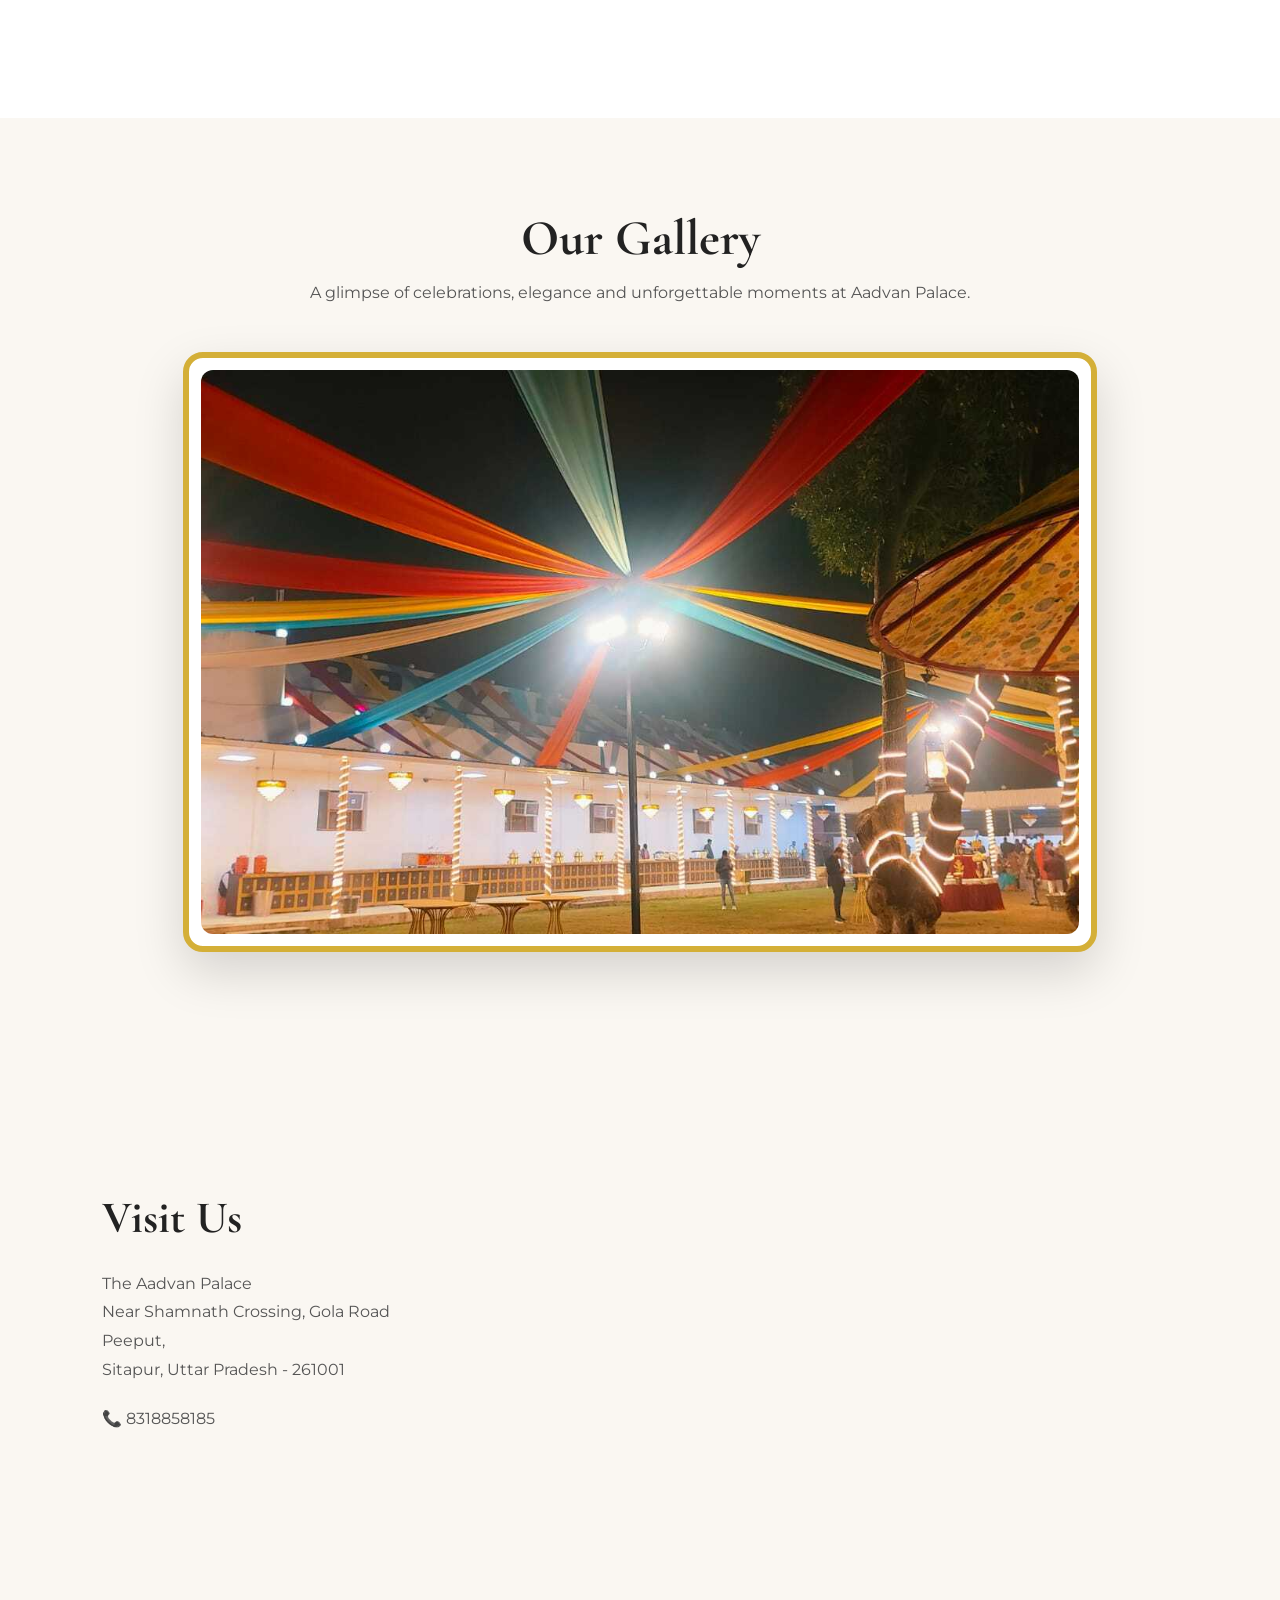
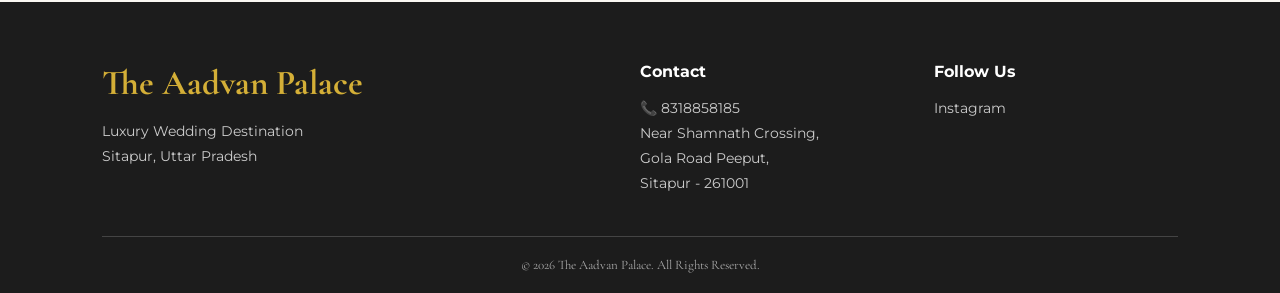
==== commit 56ea6f37: "Update index.html" ====
--- a/index.html
+++ b/index.html
@@ -11,10 +11,12 @@
 <body>
 
 <header>
-    <div class="logo">
-        The Aadvan Palace
-    </div>
-
+    
+ <div class="logo">
+    <img src="images/logo.png">
+    <span>The Aadvan Palace</span>
+</div>
+    
     <nav>
         <a href="#">About Us</a>
         <a href="#">Gallery</a>
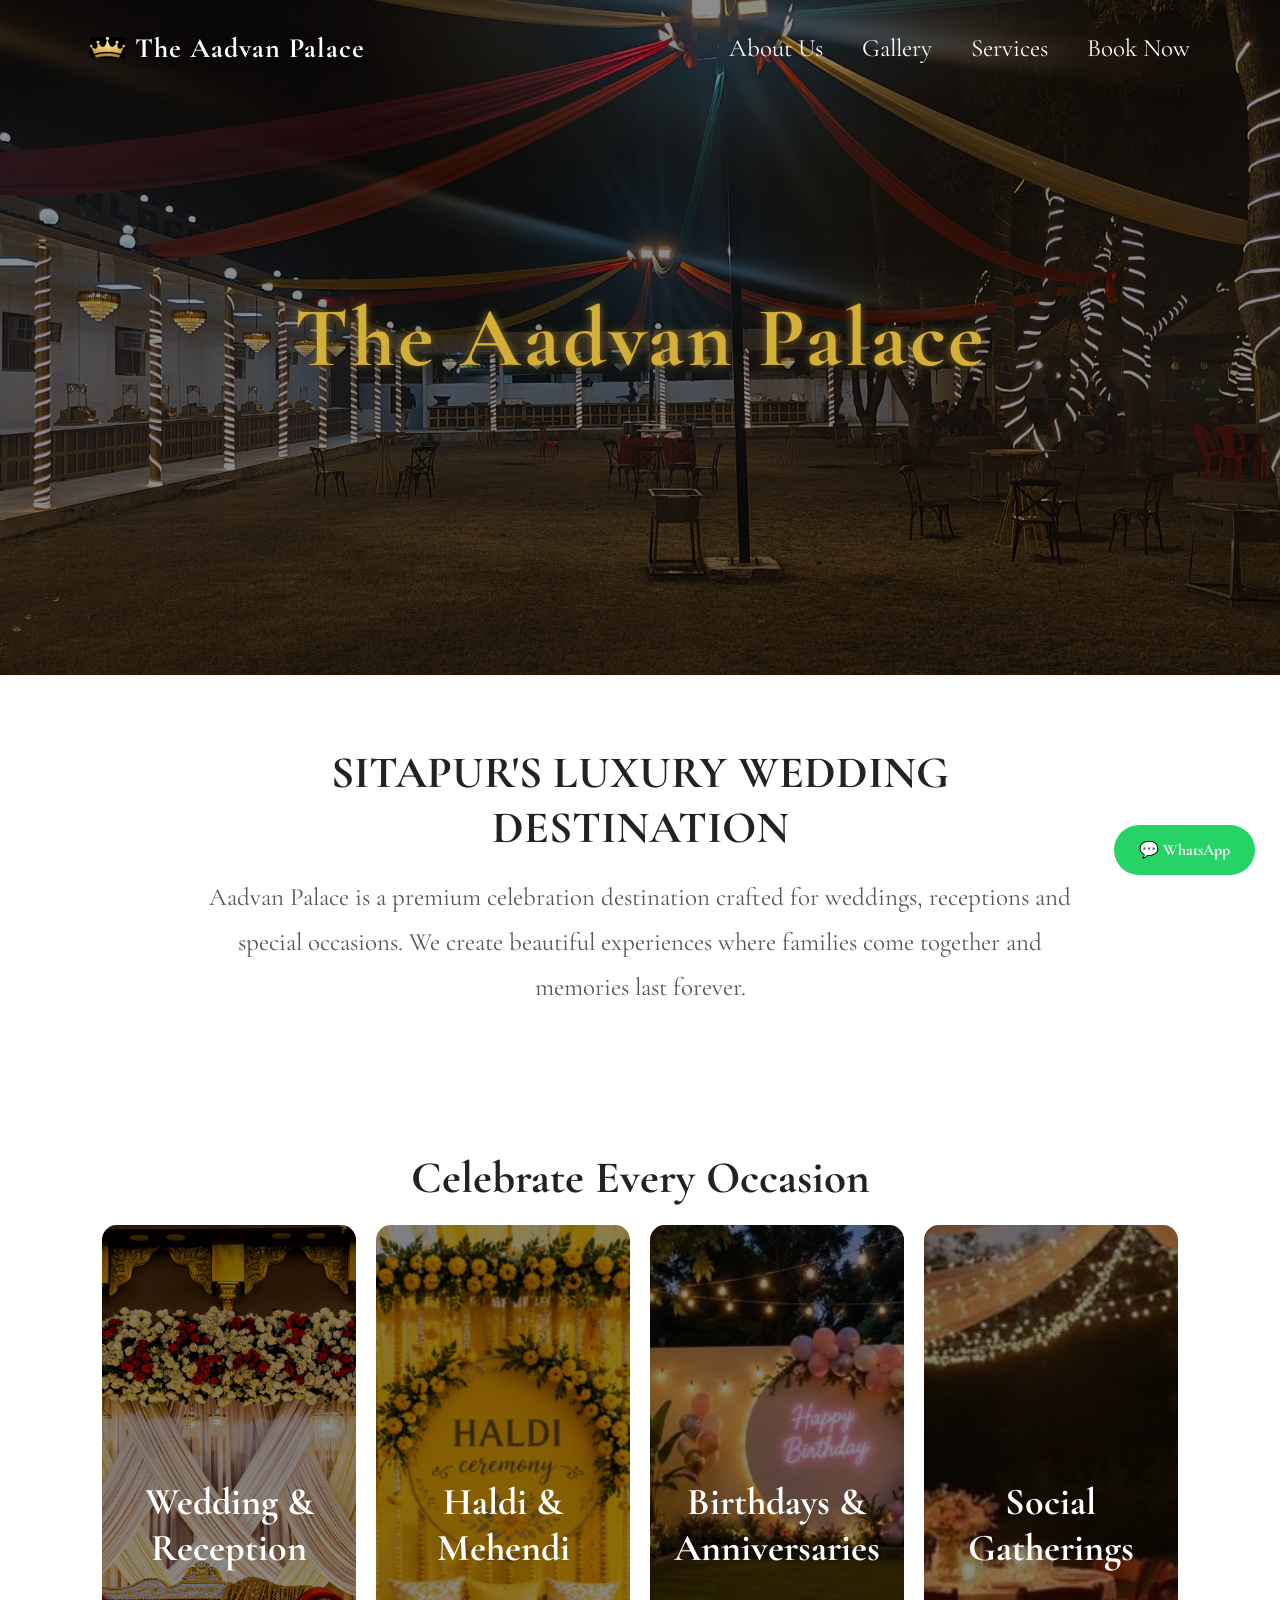
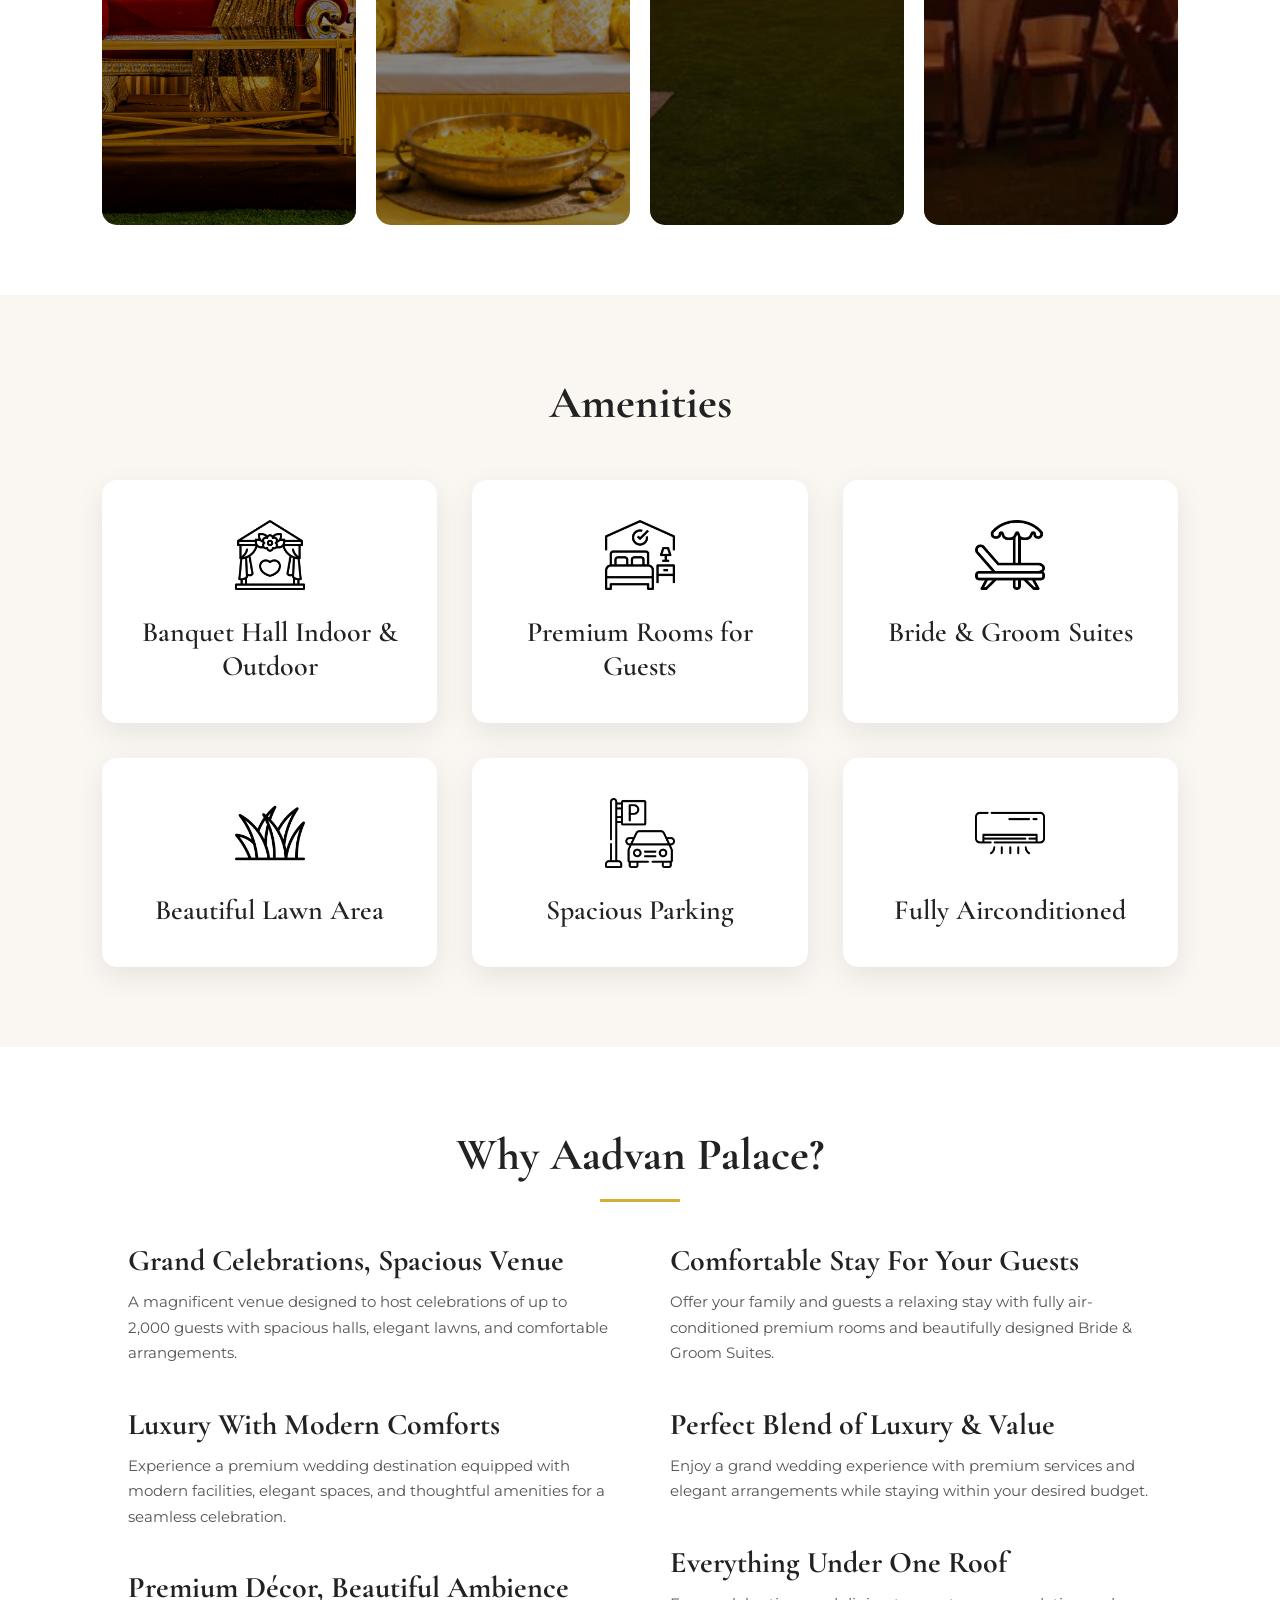
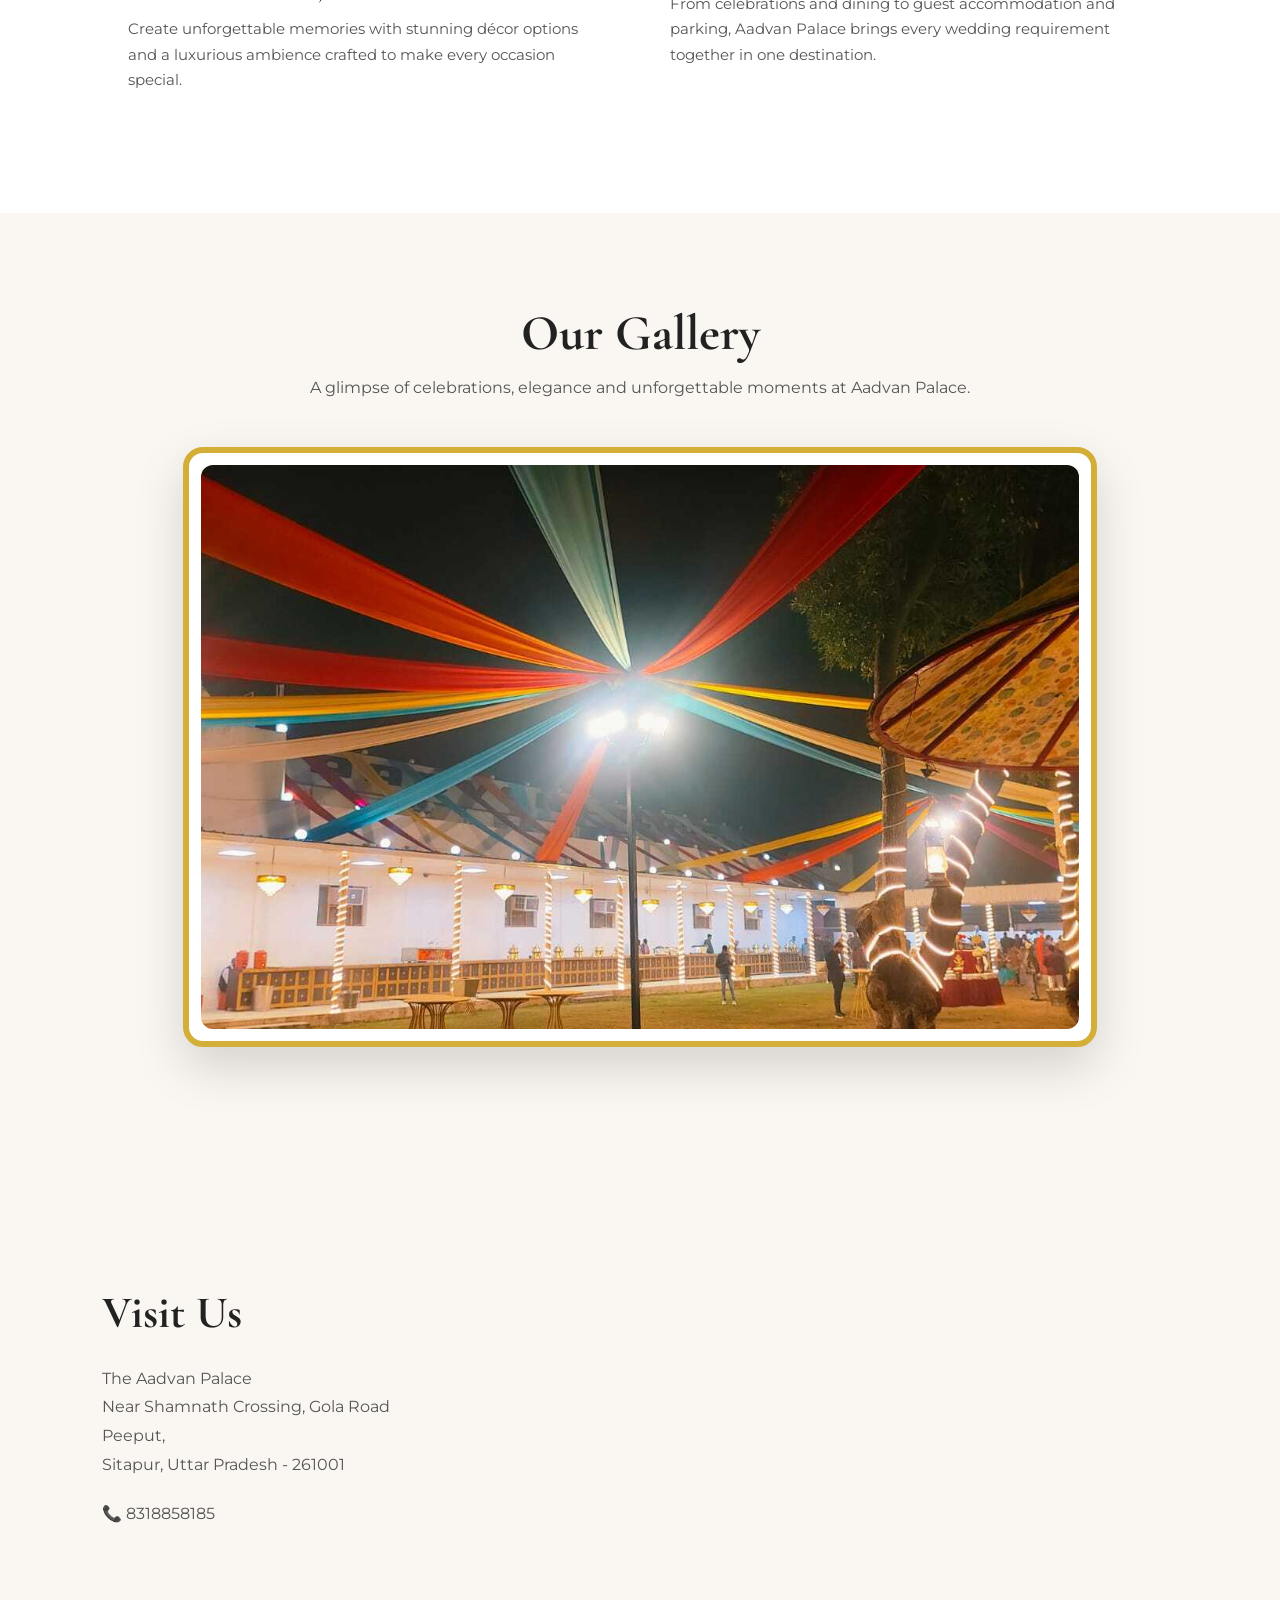
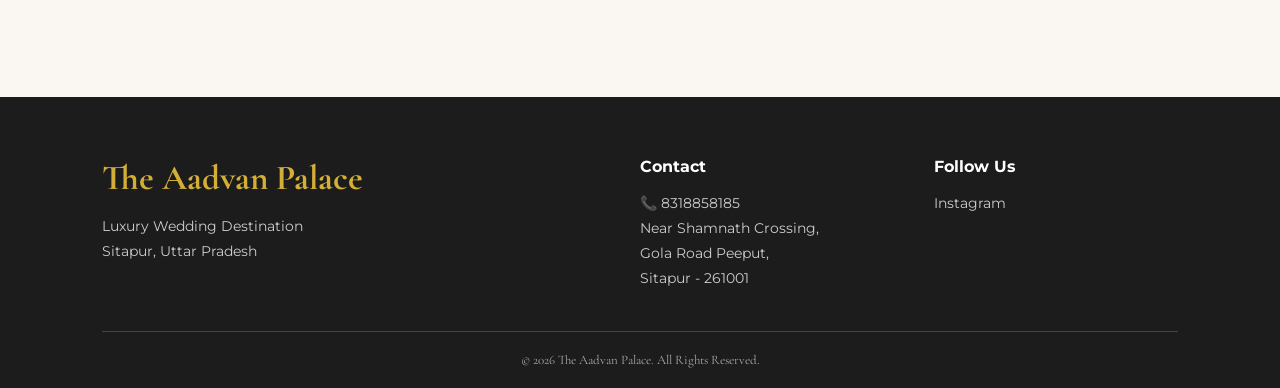
==== commit 6f3e2007: "Update index.html" ====
--- a/index.html
+++ b/index.html
@@ -18,7 +18,7 @@
 </div>
     
     <nav>
-        <a href="#">About Us</a>
+        <a href="about.html">About Us</a>
         <a href="#">Gallery</a>
         <a href="#">Services</a>
         <a href="#">Book Now</a>
--- a/style.css
+++ b/style.css
@@ -30,18 +30,30 @@
 
     font-weight: 700;
 
-    color: #d4af37;
+    color: white;
 
     text-shadow: 2px 3px 8px rgba(0,0,0,0.5);
 
     letter-spacing: 1px;
+}
+
+.logo {
+    display:flex;
+    align-items:center;
+    gap:10px;
+}
+
+.logo img {
+    width:35px;
+    height:35px;
+    object-fit:contain;
 }
 
 nav a {
     color: white;
     text-decoration: none;
     margin-left: 35px;
-    font-size: 15px;
+    font-size: 25px;
 }
 
 
@@ -153,6 +165,16 @@
     font-size: 45px;
 
     margin-bottom: 20px;
+
+}
+
+
+.about p {
+
+    font-family:'Cormorant Garamond', sans-serif;
+    font-size:25px;
+    line-height:1.8;
+    color:#555;
 
 }
 
@@ -691,3 +713,31 @@
 }
 
 }
+
+/* About Page */
+
+.about-story{
+
+    padding:90px 15%;
+    text-align:center;
+    background:white;
+
+}
+
+.about-story h2{
+
+    font-family:'Cormorant Garamond', serif;
+    font-size:50px;
+    margin-bottom:40px;
+
+}
+
+.about-story p{
+
+    font-family:'Cormorant Garamond', serif;
+    font-size:24px;
+    line-height:1.9;
+    color:#555;
+    margin-bottom:30px;
+
+}
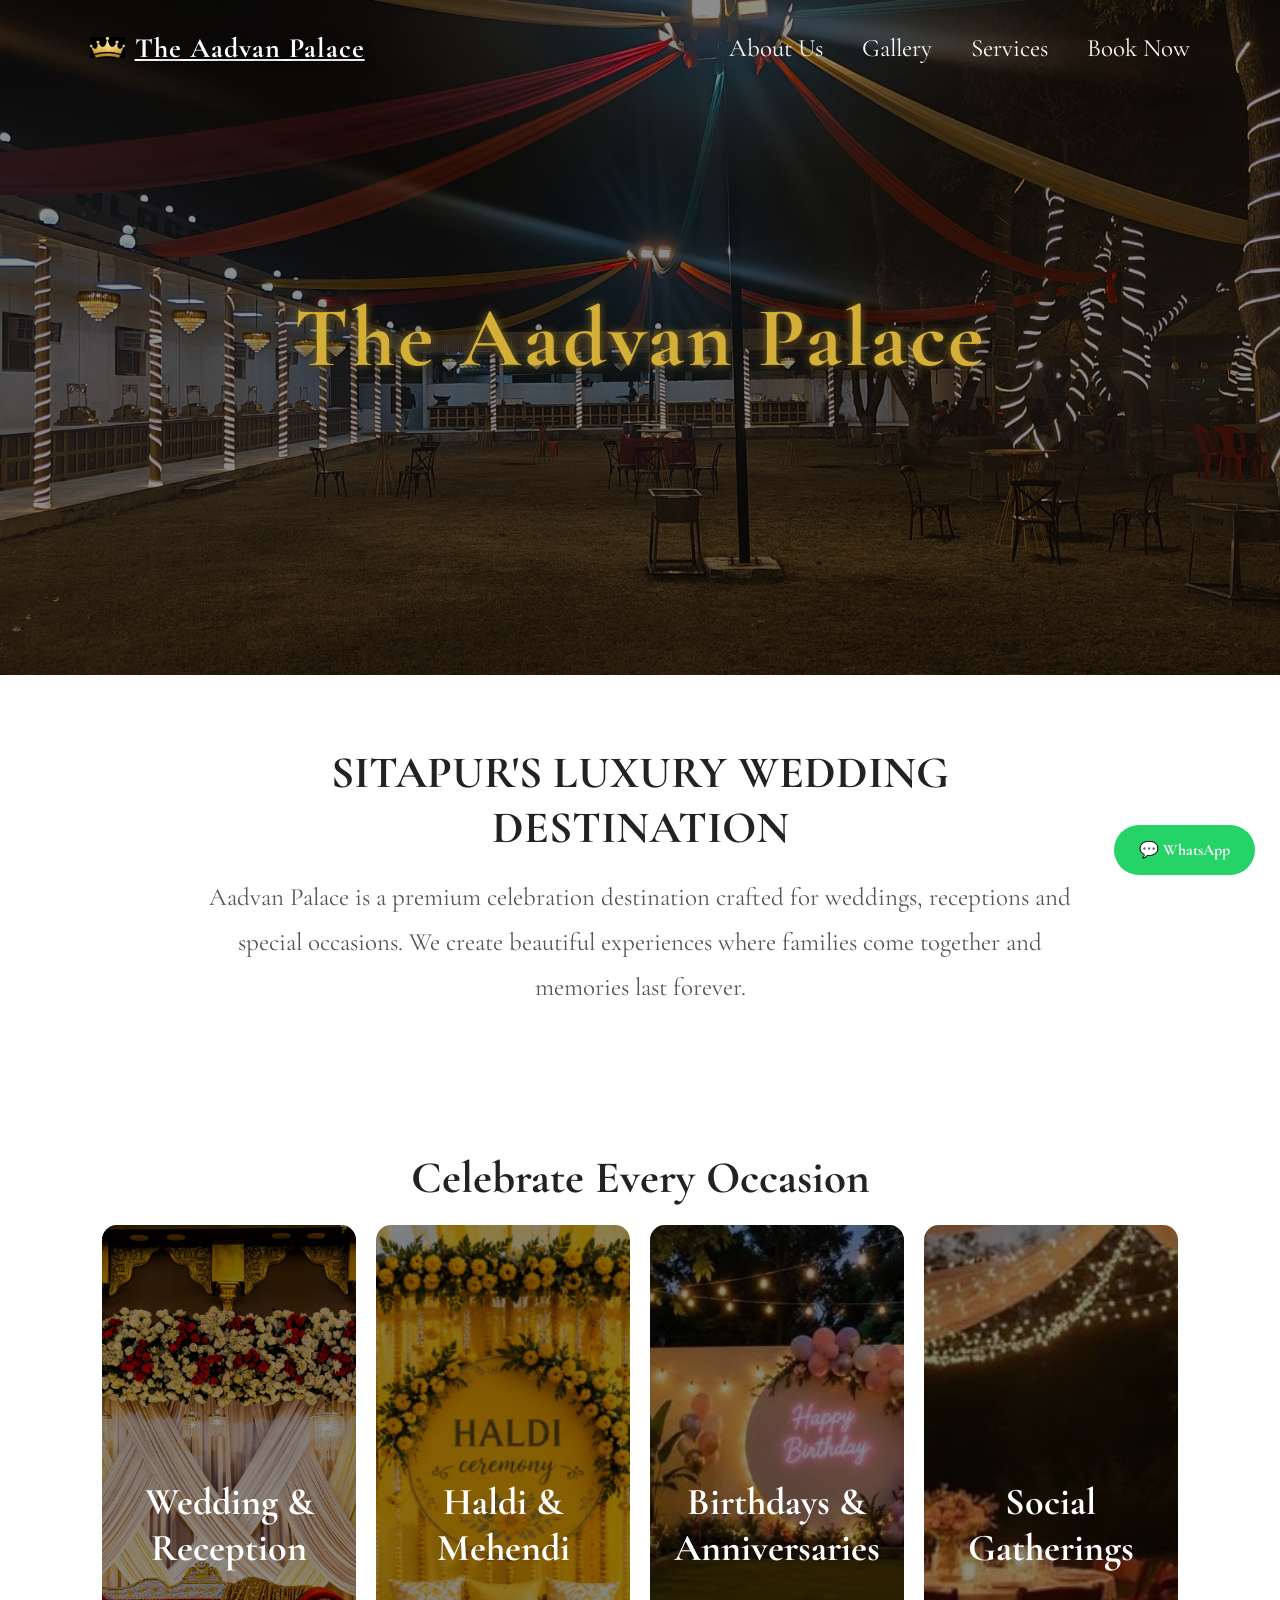
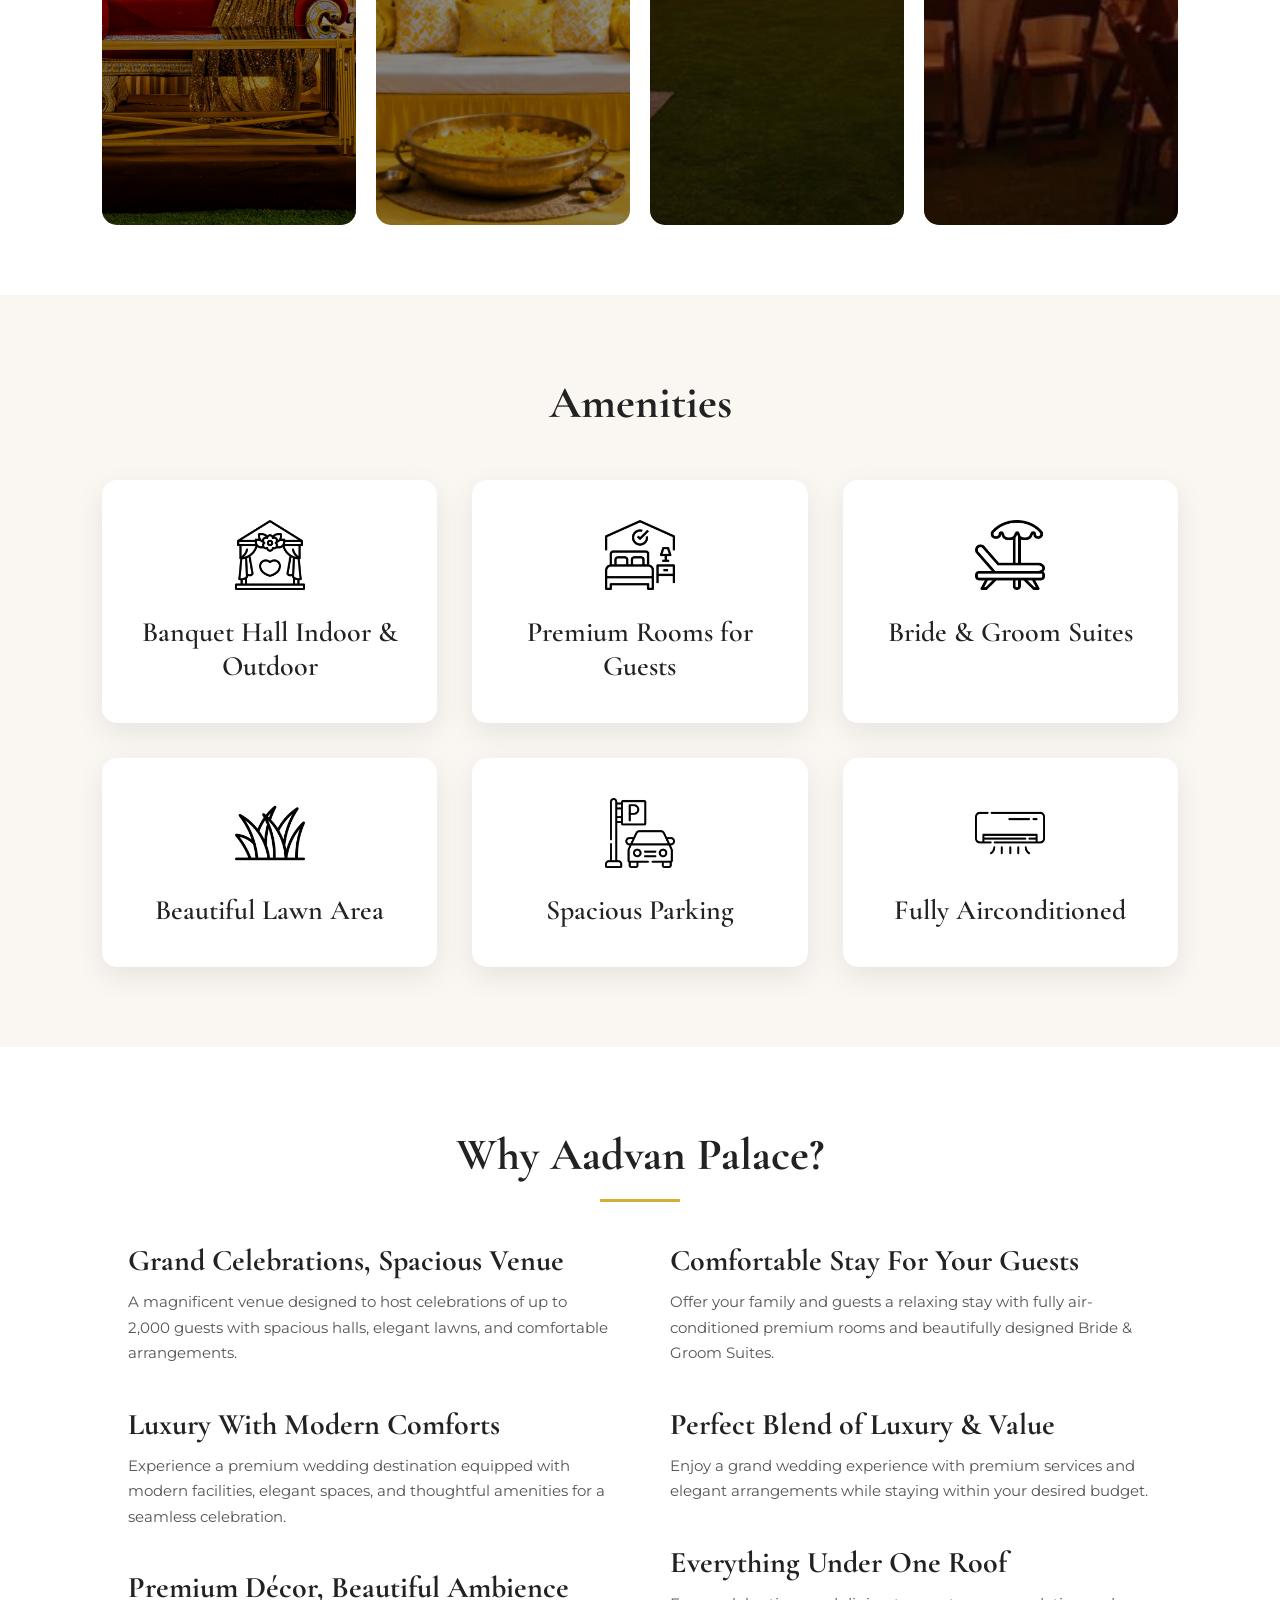
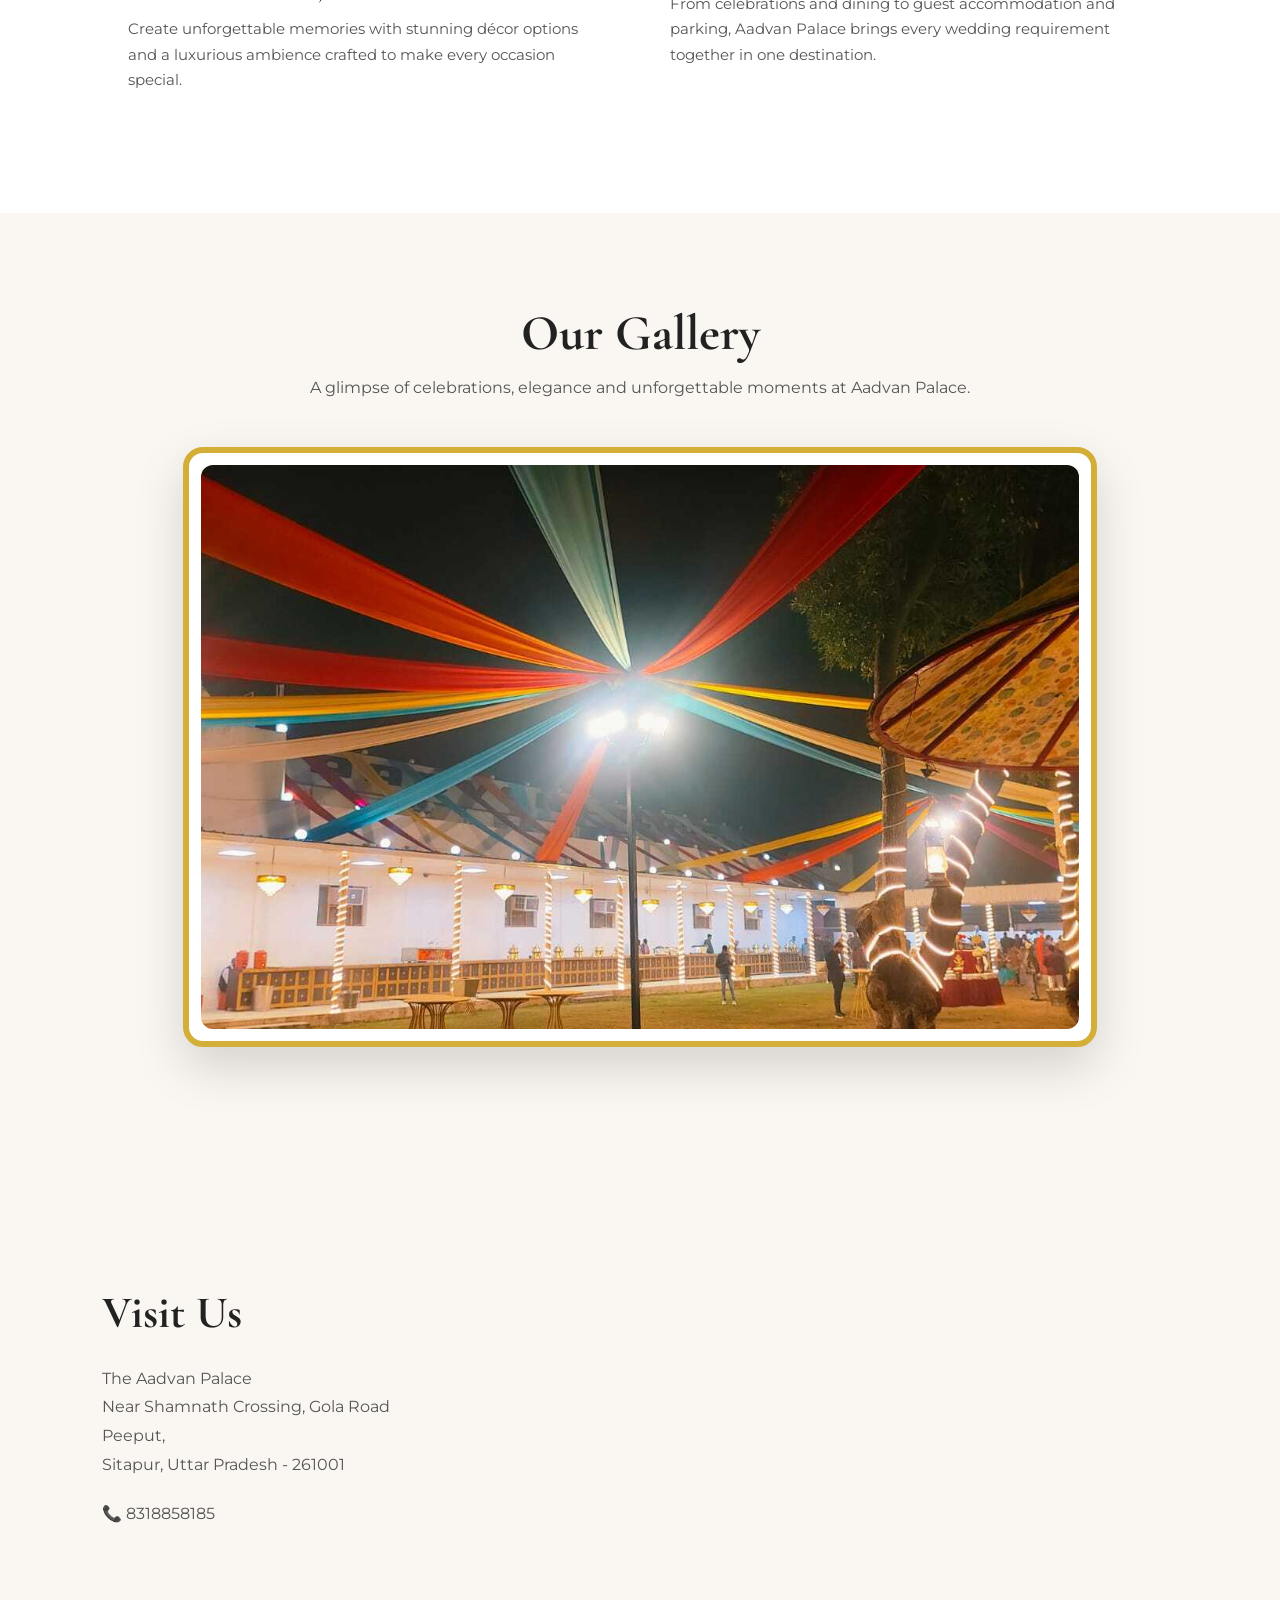
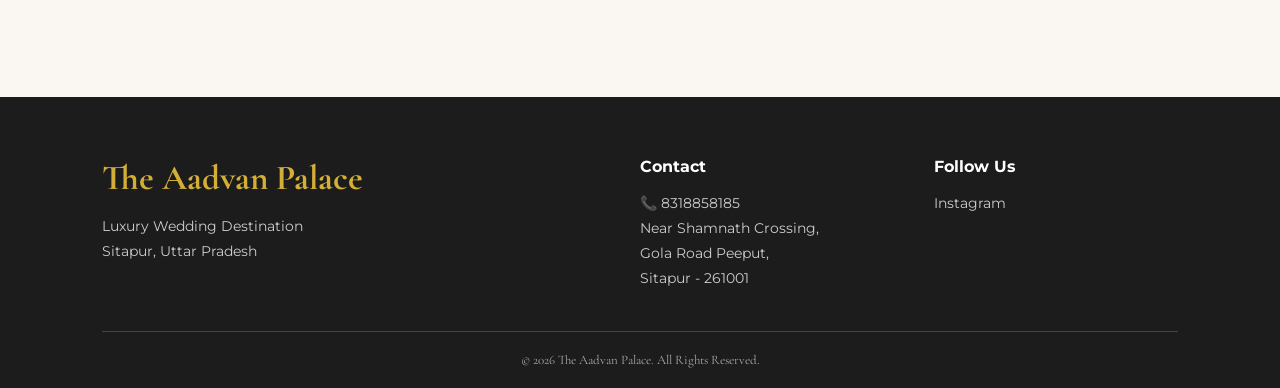
==== commit ca2ea91f: "Update index.html" ====
--- a/index.html
+++ b/index.html
@@ -12,14 +12,14 @@
 
 <header>
     
- <div class="logo">
+<a href="index.html" class="logo">
     <img src="images/logo.png">
     <span>The Aadvan Palace</span>
-</div>
+</a>
     
     <nav>
         <a href="about.html">About Us</a>
-        <a href="#">Gallery</a>
+        <a href="gallery.html">Gallery</a>
         <a href="#">Services</a>
         <a href="#">Book Now</a>
     </nav>
